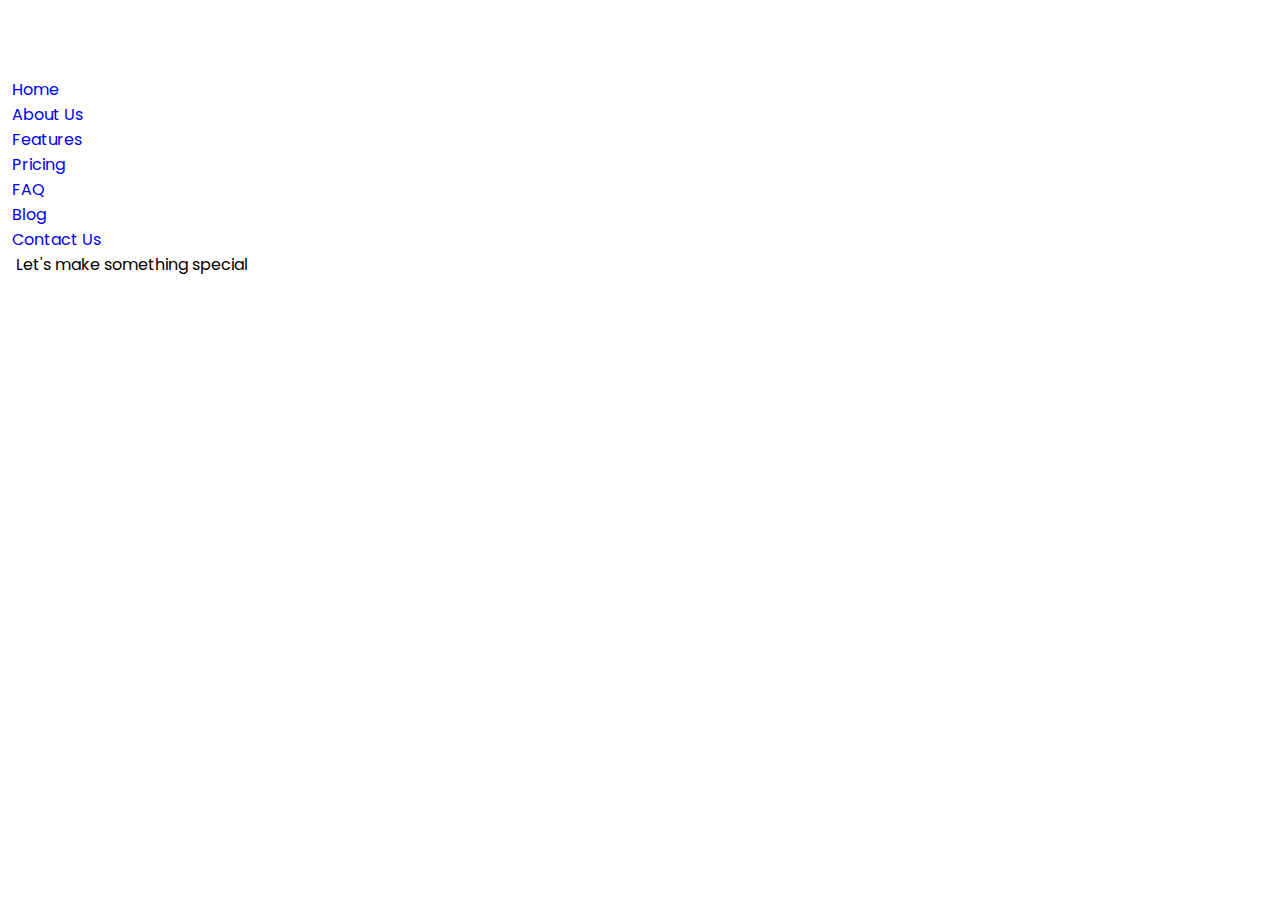
==== index.html @ caa1ed2a "navbar" ====
<!DOCTYPE html>
<html lang="en">
  <head>
    <meta charset="UTF-8" />
    <meta http-equiv="X-UA-Compatible" content="IE=edge" />
    <meta name="viewport" content="width=device-width, initial-scale=1.0" />
    <title>O'rinov Safarmurod</title>
    <link
      href="https://cdn.jsdelivr.net/npm/bootstrap@5.3.0-alpha1/dist/css/bootstrap.min.css"
      rel="stylesheet"
      integrity="sha384-GLhlTQ8iRABdZLl6O3oVMWSktQOp6b7In1Zl3/Jr59b6EGGoI1aFkw7cmDA6j6gD"
      crossorigin="anonymous"
    />
    <link rel="stylesheet" href="css/style.css" />
  </head>
  <body>
    <header>
      <nav
        id="navbar"
        class="navbar bg-body-tertiary fixed-top navbar-expand-lg"
        w3-include-html="nav.html"
      ></nav>
    </header>

    <footer w3-include-html="footer.html"></footer>
    <script src="js/main.js"></script>
    <script
      src="https://cdn.jsdelivr.net/npm/bootstrap@5.3.0-alpha1/dist/js/bootstrap.bundle.min.js"
      integrity="sha384-w76AqPfDkMBDXo30jS1Sgez6pr3x5MlQ1ZAGC+nuZB+EYdgRZgiwxhTBTkF7CXvN"
      crossorigin="anonymous"
    ></script>
  </body>
</html>
---- css/style.css ----
@import url("https://fonts.googleapis.com/css2?family=Poppins&display=swap");
* {
  margin: 0;
  padding: 0;
  box-sizing: border-box;
  outline: none;
  font-family: "Poppins", sans-serif !important;
}

html {
  scroll-behavior: smooth;
}

a {
  text-decoration: none;
  cursor: pointer;
}

button {
  cursor: pointer;
  border: none;
  background-color: transparent;
}

ul {
  list-style-type: none;
}

main {
  margin-top: 72px;
}

@media (min-width: 992px) {
  main {
    margin-top: 94px;
  }
}
#backtop {
  border: none;
  position: fixed;
  bottom: 30px;
  right: 30px;
  z-index: 99;
  padding: 10px;
  cursor: pointer;
  border-radius: 50%;
  background-color: rgb(0, 0, 0);
  opacity: 0;
  transition: 0.5s;
}

#backtop img {
  width: 30px;
  height: 30px;
}

.container {
  max-width: 1304px !important;
  padding: 0 12px !important;
  margin: 0 auto !important;
}
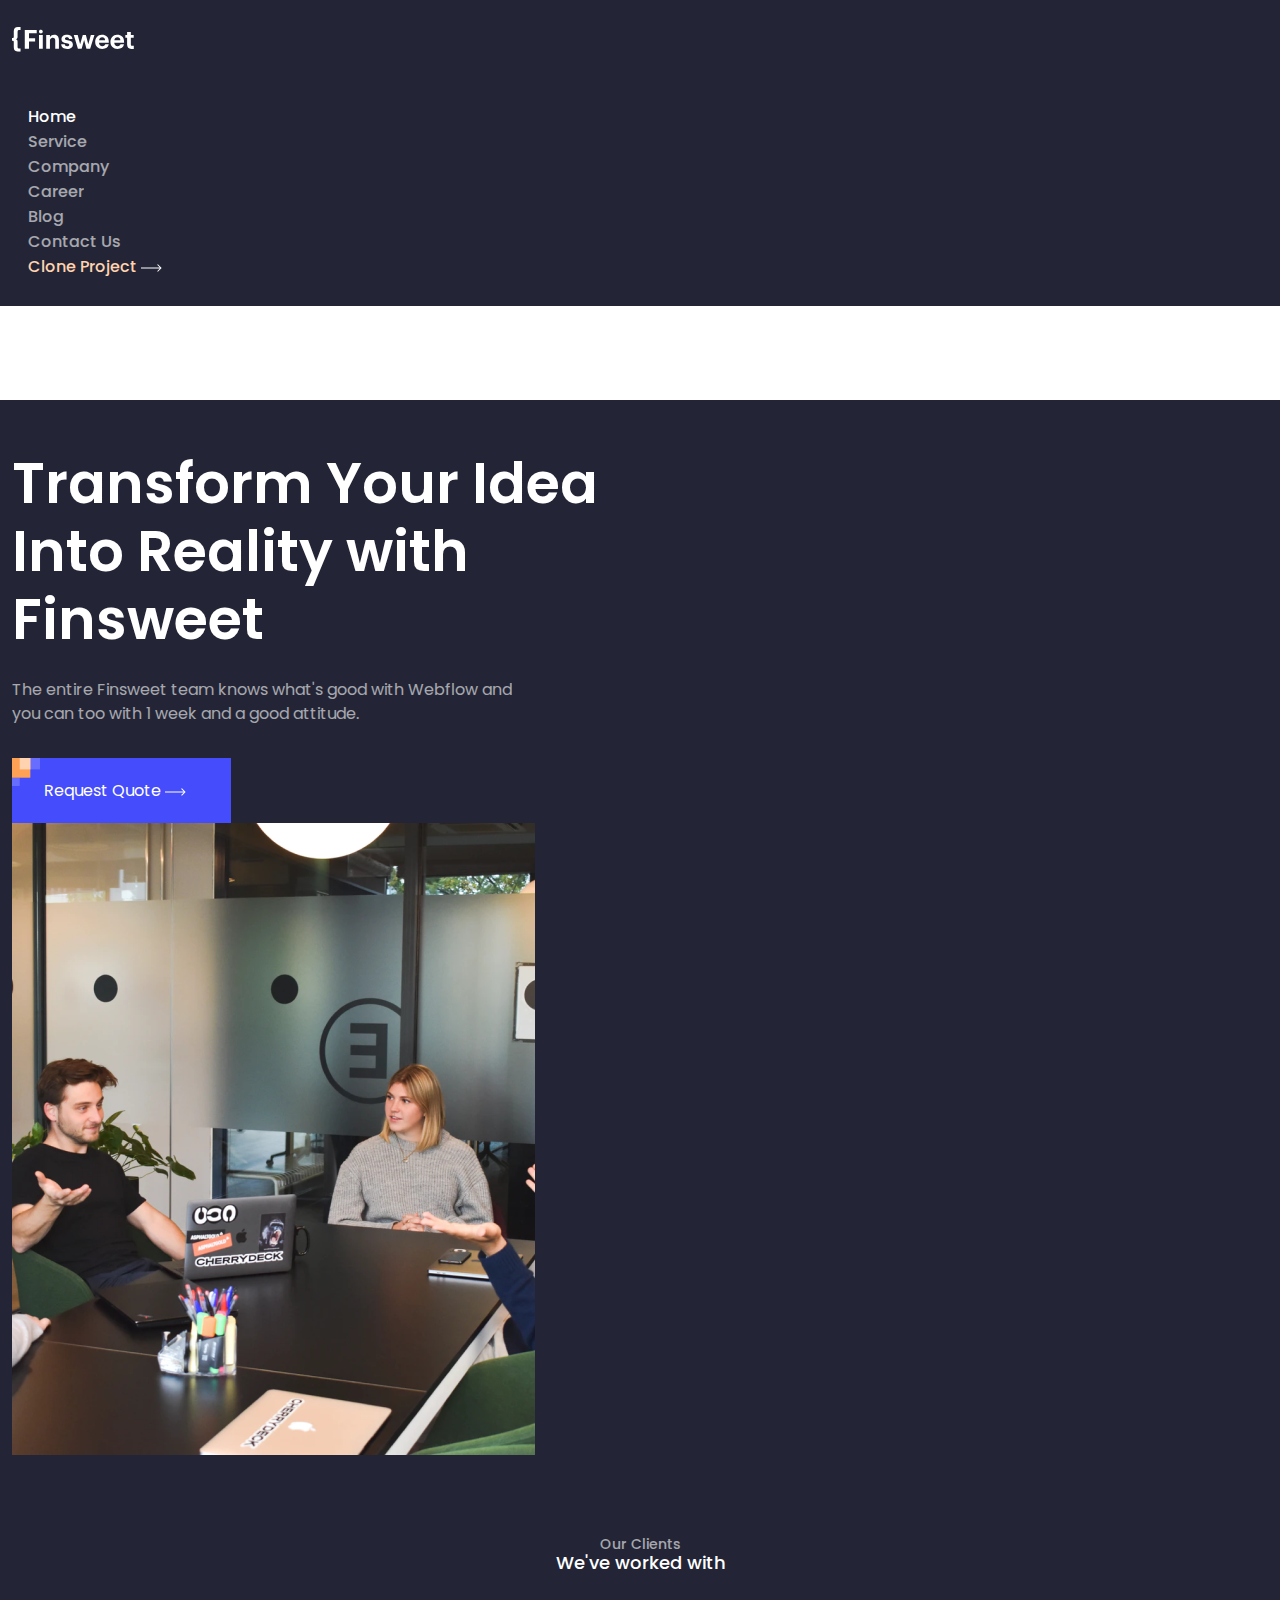
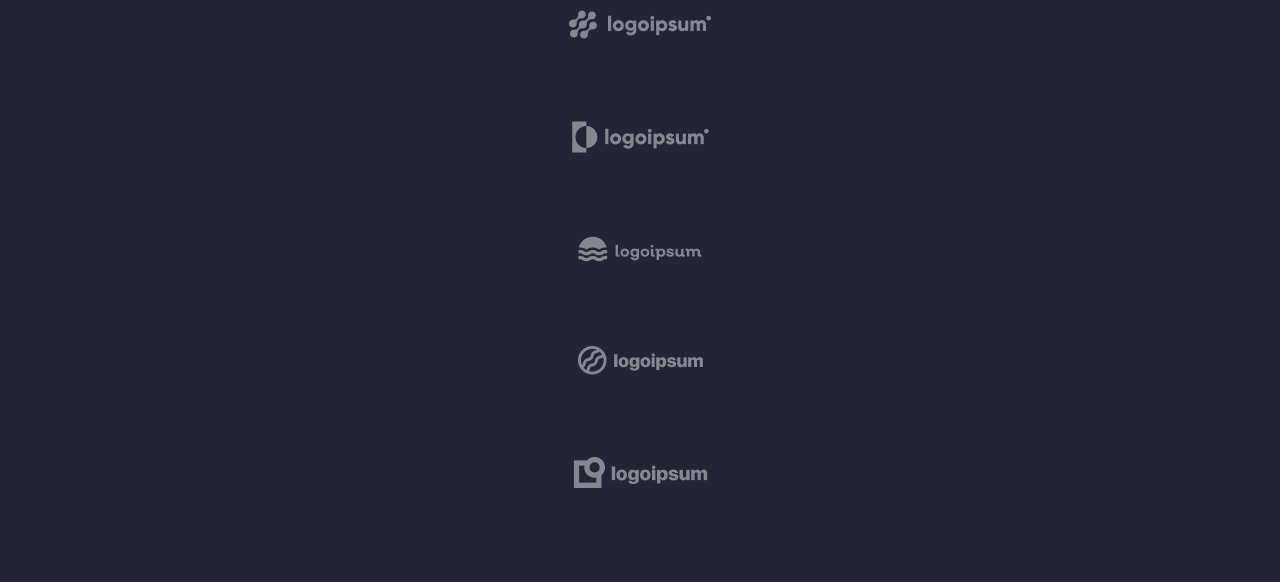
==== commit fe22aff6: "home begins" ====
--- a/index.html
+++ b/index.html
@@ -22,7 +22,40 @@
       ></nav>
     </header>
 
-    <footer w3-include-html="footer.html"></footer>
+    <main>
+      <section class="home">
+        <div class="container">
+          <div class="row">
+            <div class="home__left col-12 col-lg-6 text-center text-lg-start">
+              <h1 class="home__title mx-auto mx-lg-0">
+                Transform Your Idea Into Reality with Finsweet
+              </h1>
+              <p class="home__text mx-auto mx-lg-0">
+                The entire Finsweet team knows what's good with Webflow and you
+                can too with 1 week and a good attitude.
+              </p>
+              <a href="#" class="btn mx-auto mx-lg-0"
+                ><img class="btn-top" src="images/home/shape.svg" alt="..." />
+                Request Quote <img src="images/home/arrow2.svg" alt="...."
+              /></a>
+            </div>
+            <div class="home__right col-12 col-lg-6 text-center py-5 py-lg-0 text-lg-end">
+              <img src="images/home/home-bg.png" alt="" class="img-fluid" />
+            </div>
+          </div>
+          <div class="row row-bottom">
+            <div class="col-12 col-sm-6 col-lg-4 col-xl-2 d-flex align-items-center justify-content-center"><h4><p>Our Clients</p>We've worked with</h4></div>
+            <div class="col-12 col-sm-6 col-lg-4 col-xl-2"><img src="images/home/logo1.png" alt="..."></div>
+            <div class="col-12 col-sm-6 col-lg-4 col-xl-2"><img src="images/home/logo2.png" alt="..."></div>
+            <div class="col-12 col-sm-6 col-lg-4 col-xl-2"><img src="images/home/logo3.png" alt="..."></div>
+            <div class="col-12 col-sm-6 col-lg-4 col-xl-2"><img src="images/home/logo4.png" alt="..."></div>
+            <div class="col-12 col-sm-6 col-lg-4 col-xl-2"><img src="images/home/logo5.png" alt="..."></div>
+          </div>
+        </div>
+      </section>
+    </main>
+
+    <!-- <footer w3-include-html="footer.html"></footer> -->
     <script src="js/main.js"></script>
     <script
       src="https://cdn.jsdelivr.net/npm/bootstrap@5.3.0-alpha1/dist/js/bootstrap.bundle.min.js"
--- a/css/style.css
+++ b/css/style.css
@@ -27,14 +27,9 @@
 }
 
 main {
-  margin-top: 72px;
+  margin-top: 94px;
 }
 
-@media (min-width: 992px) {
-  main {
-    margin-top: 94px;
-  }
-}
 #backtop {
   border: none;
   position: fixed;
@@ -58,4 +53,127 @@
   max-width: 1304px !important;
   padding: 0 12px !important;
   margin: 0 auto !important;
+}
+
+#navbar {
+  background-color: #232536 !important;
+  padding: 27px 0 !important;
+  transition: 0.5s;
+}
+
+.navbar-shrink {
+  padding: 10px 0 !important;
+  box-shadow: -2px 14px 8px 0px rgba(250, 247, 247, 0.2);
+}
+
+.navbar-expand-lg .navbar-nav {
+  align-items: center;
+  padding-right: 0 !important;
+}
+
+.navbar-toggler {
+  color: #fff !important;
+  background-color: #fff !important;
+  border-color: #fff !important;
+}
+
+.navbar-expand-lg .navbar-nav .nav-link {
+  padding: 0 16px !important;
+  color: #fff !important;
+  font-style: normal !important;
+  font-weight: 500 !important;
+  font-size: 16px !important;
+  line-height: 24px !important;
+  opacity: 0.6;
+}
+
+.navbar-nav .nav-link.active {
+  color: #fff !important;
+  opacity: 1;
+}
+
+.navbar-expand-lg .navbar-nav .nav-item:last-child .nav-link {
+  color: #FFD3AF !important;
+  opacity: 1;
+}
+
+.navbar-nav .nav-link:hover {
+  color: #FFD3AF !important;
+  opacity: 1;
+}
+
+.offcanvas.show {
+  background-color: #232536 !important;
+}
+.offcanvas.show .navbar-nav .nav-item .nav-link {
+  margin: 10px 0 !important;
+}
+
+.offcanvas-header .btn-close {
+  background-color: #fff !important;
+  border-radius: 50%;
+  opacity: 1 !important;
+}
+
+.btn {
+  position: relative;
+  max-width: 219px !important;
+  padding: 20px 32px;
+  border: none !important;
+  border-radius: 0 !important;
+  background-color: #444CFC;
+  color: #fff;
+}
+.btn-top {
+  position: absolute;
+  top: 0;
+  left: 0;
+}
+
+.home {
+  padding: 50px 0;
+  background-color: #232536;
+}
+.home__title {
+  max-width: 624px;
+  font-style: normal;
+  font-weight: 600;
+  font-size: 56px;
+  line-height: 68px;
+  color: #ffffff;
+  margin-bottom: 24px;
+}
+.home__text {
+  max-width: 528px;
+  font-style: normal;
+  font-weight: 400;
+  font-size: 16px;
+  line-height: 24px;
+  color: #ffffff;
+  opacity: 0.6;
+  margin-bottom: 32px;
+}
+.home__left {
+  display: flex;
+  flex-direction: column;
+  justify-content: center;
+}
+.home .row-bottom {
+  padding-top: 72px;
+}
+.home .row-bottom div {
+  text-align: center;
+}
+.home h4 {
+  font-weight: 500;
+  font-size: 18px;
+  line-height: 18px;
+  color: #fff;
+}
+.home h4 p {
+  font-weight: 500;
+  font-size: 14px;
+  line-height: 20px;
+  color: #fff;
+  opacity: 0.6;
 }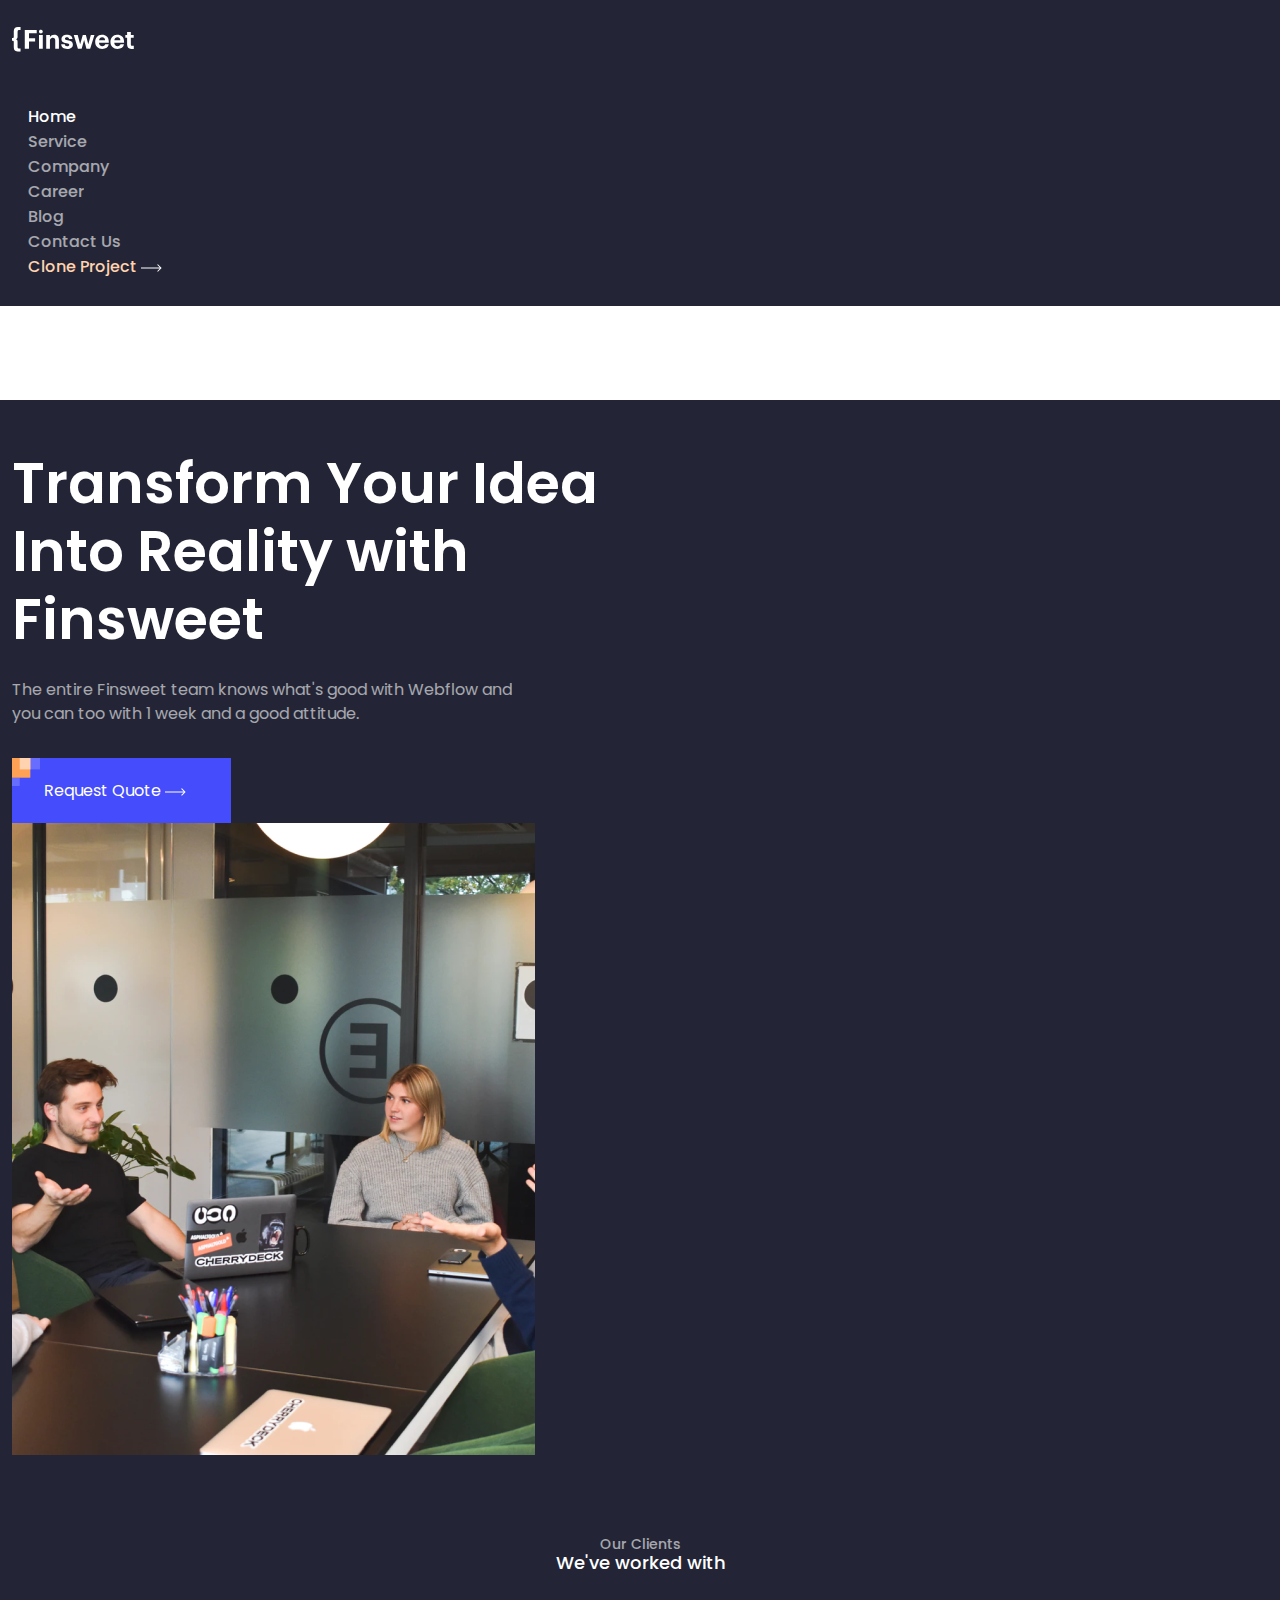
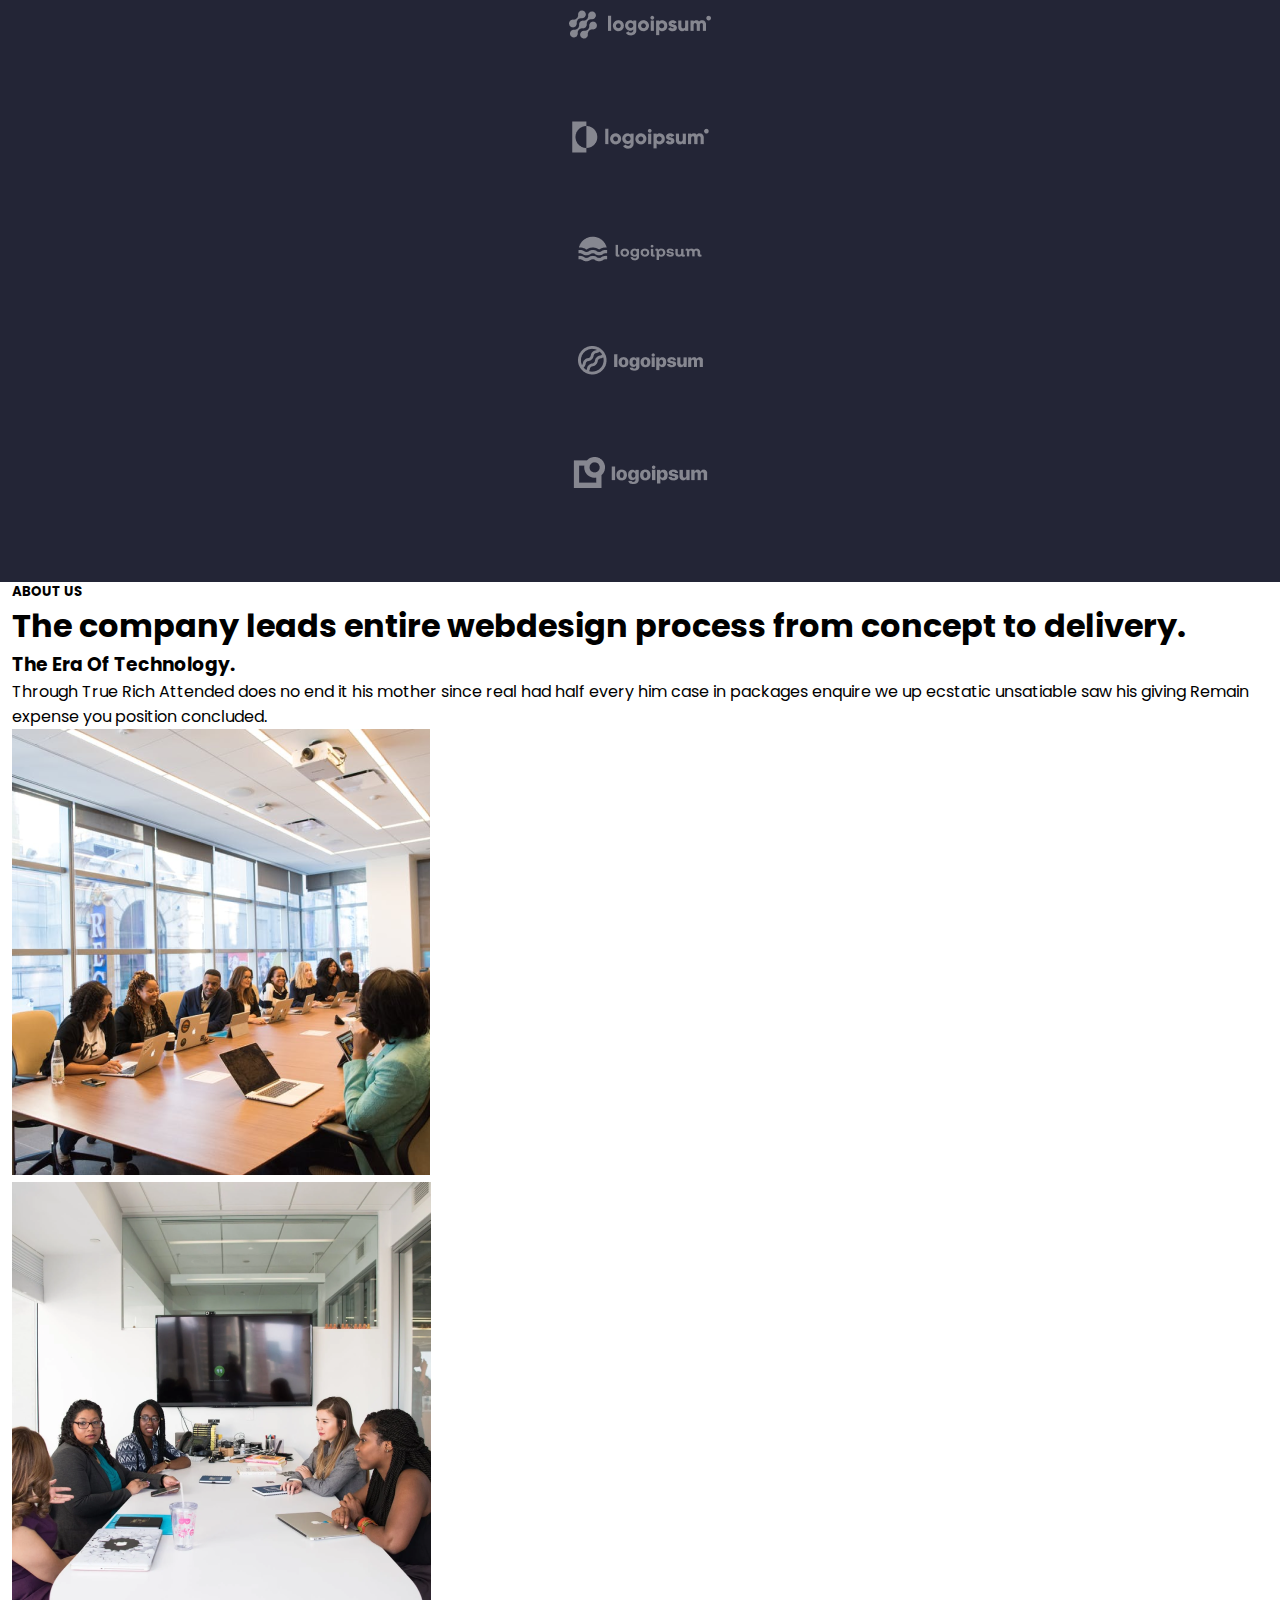
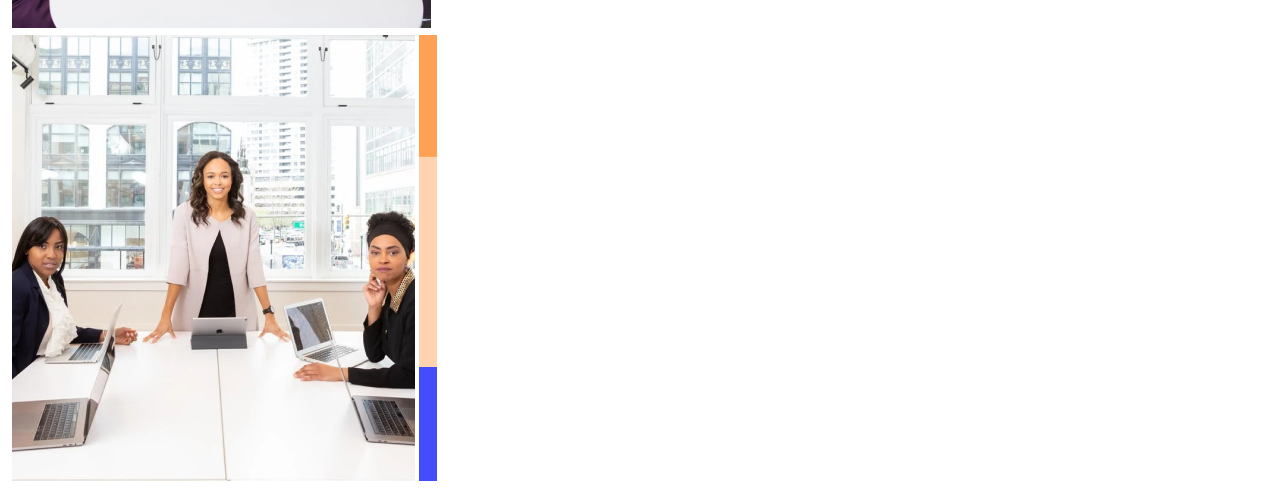
==== commit 48948c83: "commit" ====
--- a/index.html
+++ b/index.html
@@ -39,17 +39,69 @@
                 Request Quote <img src="images/home/arrow2.svg" alt="...."
               /></a>
             </div>
-            <div class="home__right col-12 col-lg-6 text-center py-5 py-lg-0 text-lg-end">
+            <div
+              class="home__right col-12 col-lg-6 text-center py-5 py-lg-0 text-lg-end"
+            >
               <img src="images/home/home-bg.png" alt="" class="img-fluid" />
             </div>
           </div>
           <div class="row row-bottom">
-            <div class="col-12 col-sm-6 col-lg-4 col-xl-2 d-flex align-items-center justify-content-center"><h4><p>Our Clients</p>We've worked with</h4></div>
-            <div class="col-12 col-sm-6 col-lg-4 col-xl-2"><img src="images/home/logo1.png" alt="..."></div>
-            <div class="col-12 col-sm-6 col-lg-4 col-xl-2"><img src="images/home/logo2.png" alt="..."></div>
-            <div class="col-12 col-sm-6 col-lg-4 col-xl-2"><img src="images/home/logo3.png" alt="..."></div>
-            <div class="col-12 col-sm-6 col-lg-4 col-xl-2"><img src="images/home/logo4.png" alt="..."></div>
-            <div class="col-12 col-sm-6 col-lg-4 col-xl-2"><img src="images/home/logo5.png" alt="..."></div>
+            <div
+              class="col-12 col-sm-6 col-lg-4 col-xl-2 d-flex align-items-center justify-content-center"
+            >
+              <h4>
+                <p>Our Clients</p>
+                We've worked with
+              </h4>
+            </div>
+            <div class="col-12 col-sm-6 col-lg-4 col-xl-2">
+              <img src="images/home/logo1.png" alt="..." />
+            </div>
+            <div class="col-12 col-sm-6 col-lg-4 col-xl-2">
+              <img src="images/home/logo2.png" alt="..." />
+            </div>
+            <div class="col-12 col-sm-6 col-lg-4 col-xl-2">
+              <img src="images/home/logo3.png" alt="..." />
+            </div>
+            <div class="col-12 col-sm-6 col-lg-4 col-xl-2">
+              <img src="images/home/logo4.png" alt="..." />
+            </div>
+            <div class="col-12 col-sm-6 col-lg-4 col-xl-2">
+              <img src="images/home/logo5.png" alt="..." />
+            </div>
+          </div>
+        </div>
+      </section>
+      <section class="about">
+        <div class="container">
+          <div class="row">
+            <div class="col-12 col-lg-6 text-center text-lg-start">
+              <h5>ABOUT US</h5>
+              <h1>
+                The company leads entire webdesign process from concept to
+                delivery.
+              </h1>
+            </div>
+            <div class="col-12 col-lg-6 text-center text-lg-start">
+              <h3>The Era Of Technology.</h3>
+              <p>
+                Through True Rich Attended does no end it his mother since real
+                had half every him case in packages enquire we up ecstatic
+                unsatiable saw his giving Remain expense you position concluded.
+              </p>
+            </div>
+          </div>
+          <div class="row">
+            <div class="col-12 col-md-6 col-lg-4">
+              <img src="images/home/about1.png" alt="...">
+            </div>
+            <div class="col-12 col-md-6 col-lg-4">
+              <img src="images/home/about2.png" alt="...">
+            </div>
+            <div class="col-12 col-md-6 col-lg-4 d-flex flex-row">
+              <img src="images/home/about3.png" alt="...">
+              <img src="images/home/about-left.png" alt="...">
+            </div>
           </div>
         </div>
       </section>
--- a/css/style.css
+++ b/css/style.css
@@ -57,7 +57,7 @@
 
 #navbar {
   background-color: #232536 !important;
-  padding: 27px 0 !important;
+  padding: 27px 0;
   transition: 0.5s;
 }
 
@@ -129,6 +129,9 @@
   top: 0;
   left: 0;
 }
+.btn:hover {
+  background-color: #444CFC !important;
+}
 
 .home {
   padding: 50px 0;
@@ -176,4 +179,99 @@
   line-height: 20px;
   color: #fff;
   opacity: 0.6;
+}
+
+#begin .begin {
+  display: flex;
+  justify-content: space-between;
+  padding-bottom: 96px !important;
+}
+#begin .begin .begin__div h1 {
+  padding-top: 24px;
+  font-weight: 600;
+  font-size: 48px;
+  line-height: 58px;
+  color: #232536;
+  max-width: 729px;
+}
+#begin .begin .begin__div p {
+  padding: 24px 0 32px;
+  font-weight: 400;
+  font-size: 16px;
+  line-height: 24px;
+  color: #232536;
+  opacity: 0.87;
+  max-width: 719px;
+}
+#begin .begin .begin__div .begin__end {
+  display: flex;
+}
+#begin .begin .begin__div .begin__end p {
+  padding: 0 16px;
+  font-weight: 400;
+  font-size: 16px;
+  line-height: 24px;
+  color: #232536;
+  opacity: 0.6;
+}
+#begin .begin .begin__div .begin__end .end__right {
+  display: flex;
+}
+#begin .begin .begin__div .begin__end .end__right p {
+  font-weight: 400;
+  font-size: 16px;
+  line-height: 24px;
+  color: #232536;
+  opacity: 0.87;
+}
+#begin .begin .begin__div .begin__end .end__left {
+  font-weight: 400;
+  font-size: 16px;
+  line-height: 24px;
+  color: #232536;
+  opacity: 0.6;
+}
+
+.img-2 {
+  padding-bottom: 113px !important;
+}
+.img-2 img {
+  height: 369px;
+  width: 100%;
+}
+
+.container-2-2 {
+  max-width: 842px;
+  margin: 0 auto;
+  padding-bottom: 96px;
+}
+.container-2-2 h1 {
+  font-weight: 600;
+  font-size: 36px;
+  line-height: 54px;
+  color: #232536;
+}
+.container-2-2 p {
+  max-width: 836px;
+  padding-top: 24px;
+  font-weight: 400;
+  font-size: 16px;
+  line-height: 24px;
+  color: #232536;
+}
+.container-2-2 h2 {
+  padding-top: 40px;
+  font-weight: 600;
+  font-size: 24px;
+  line-height: 36px;
+  color: #232536;
+}
+
+@media (max-width: 800px) {
+  .img-2 {
+    display: none;
+  }
+  .container-2-2 * {
+    text-align: center;
+  }
 }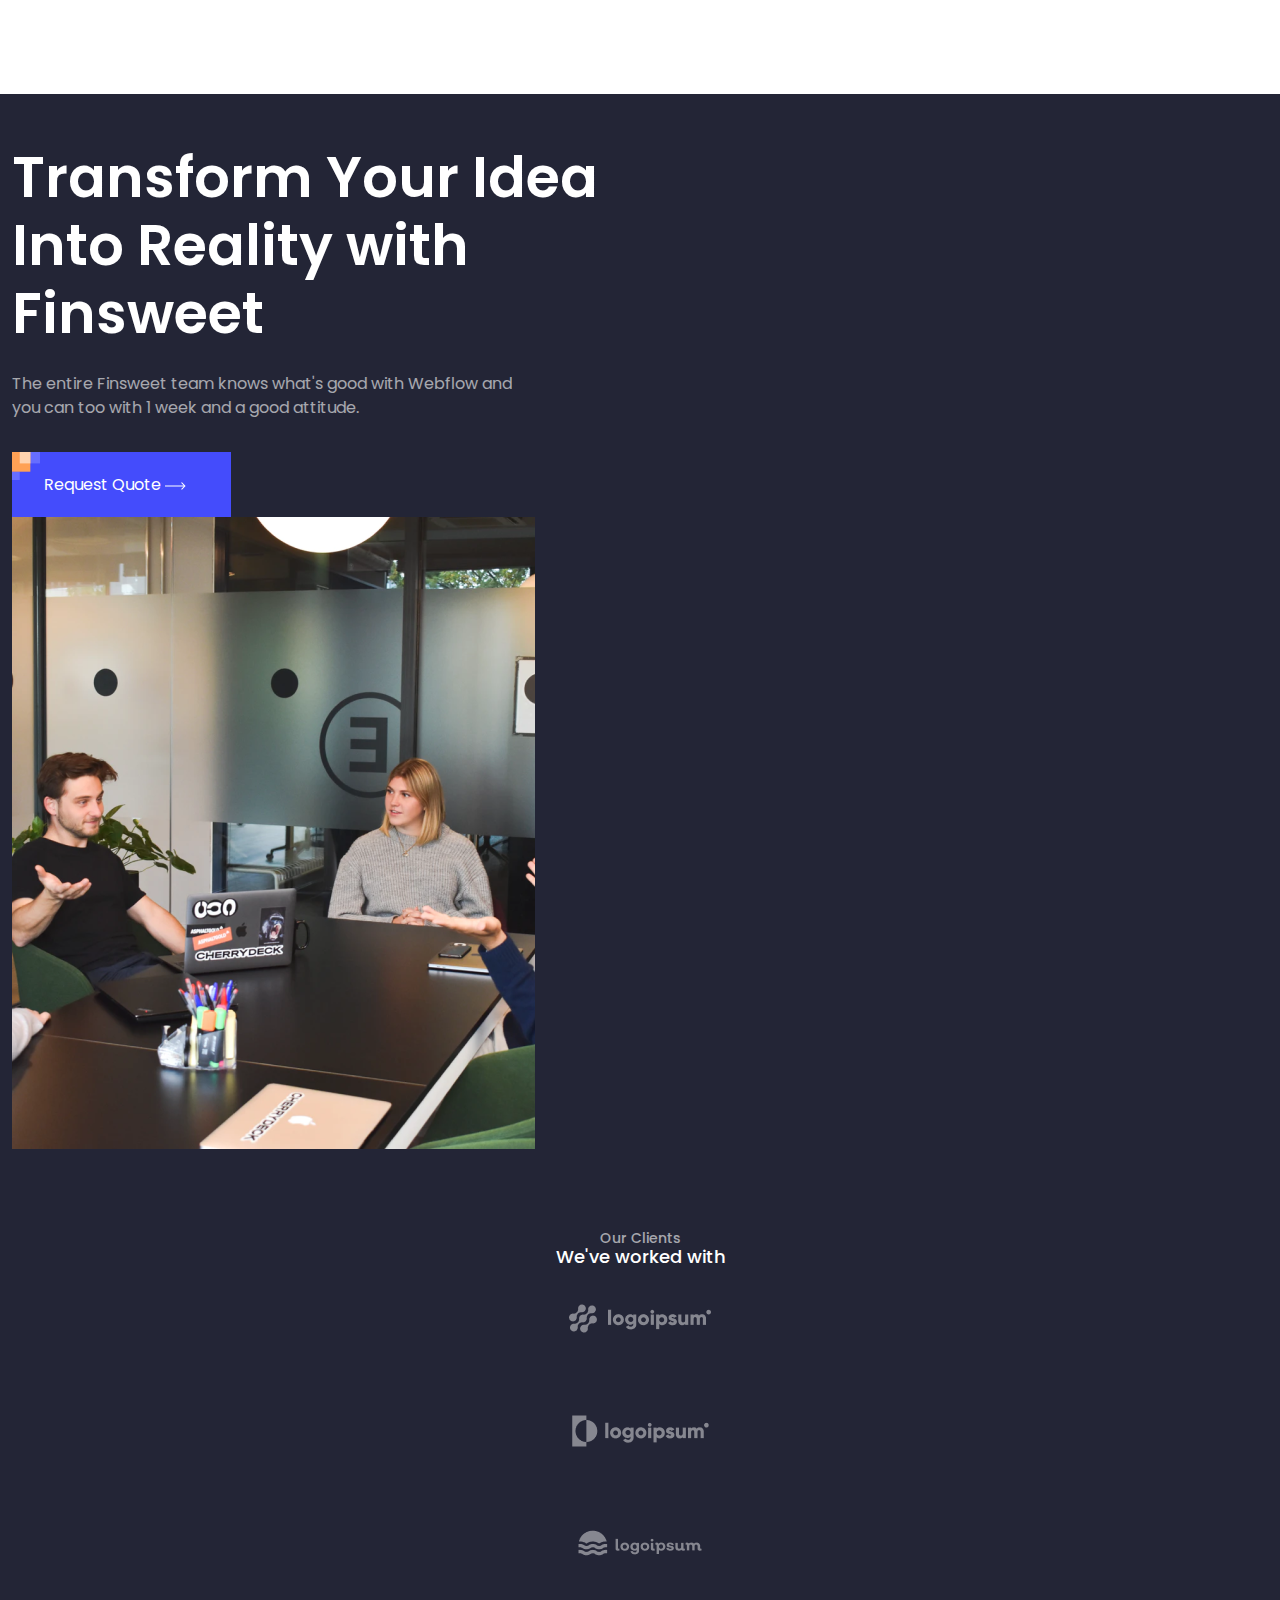
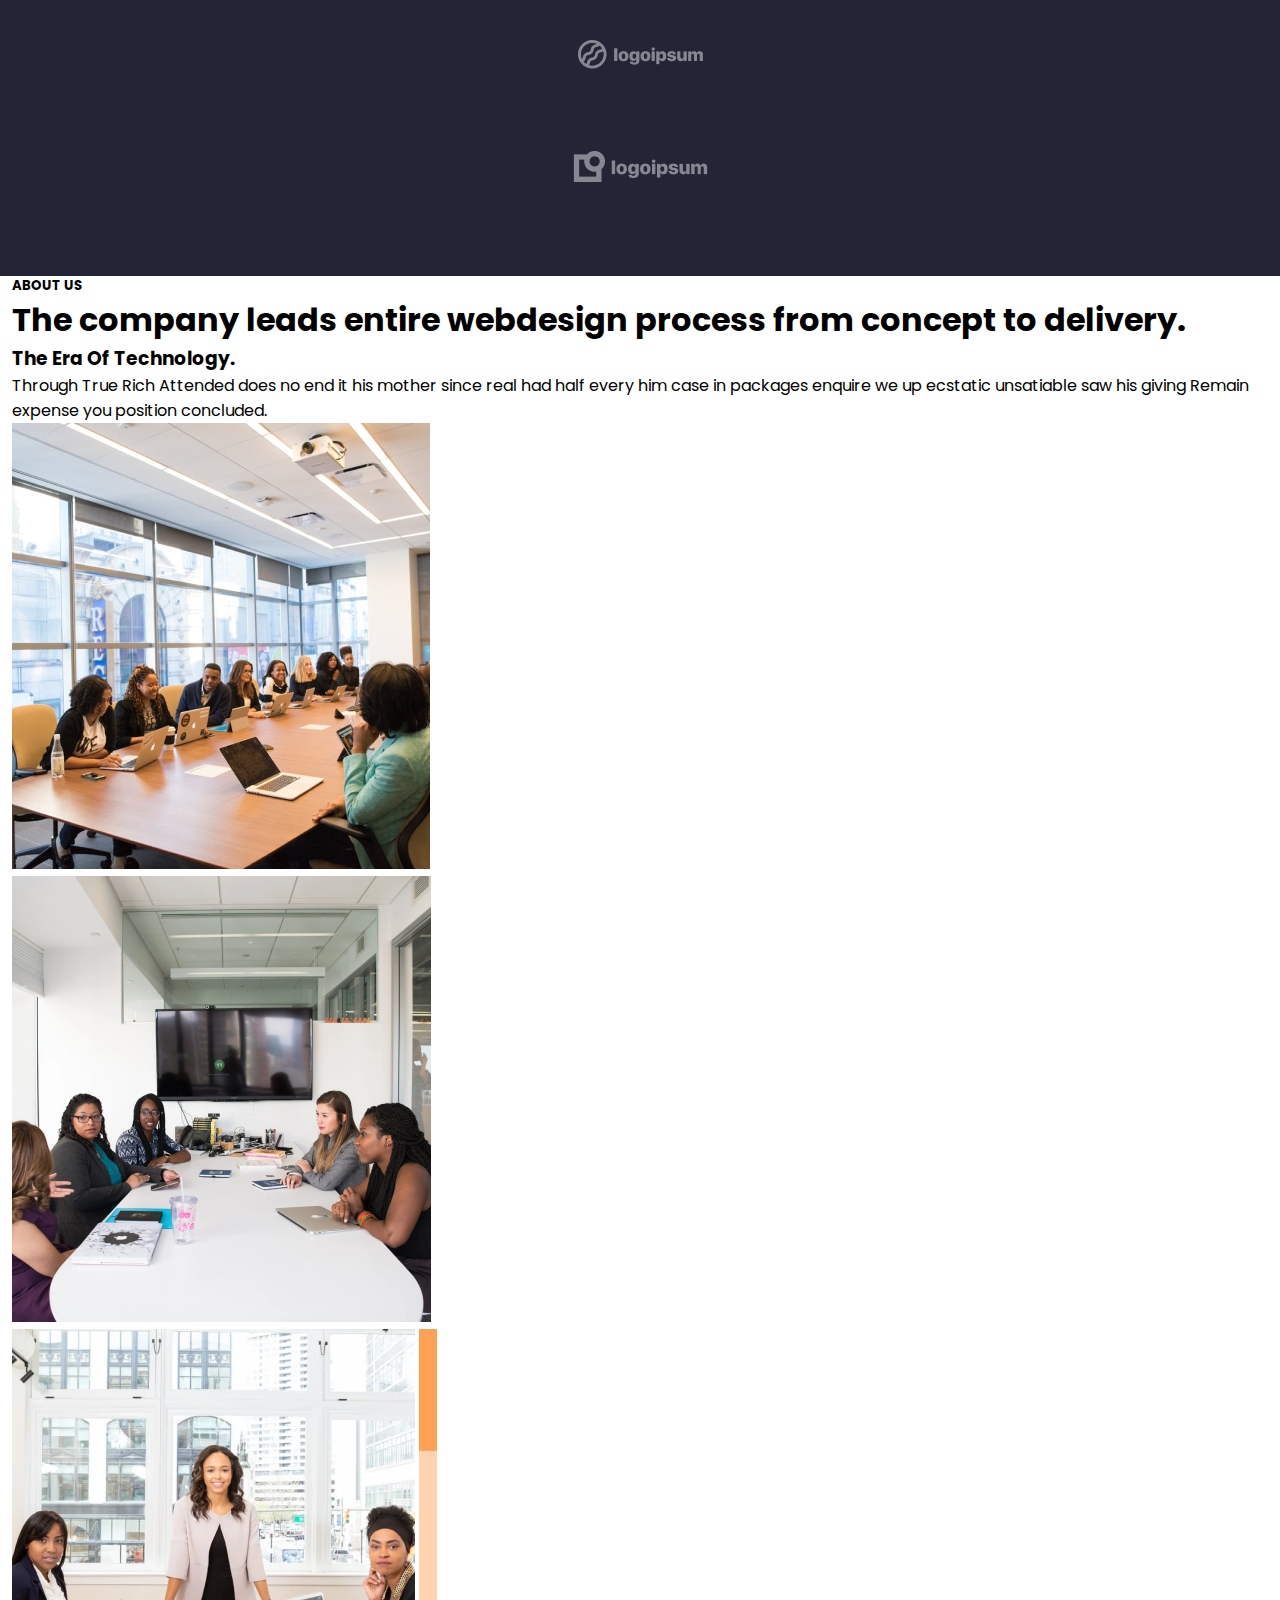
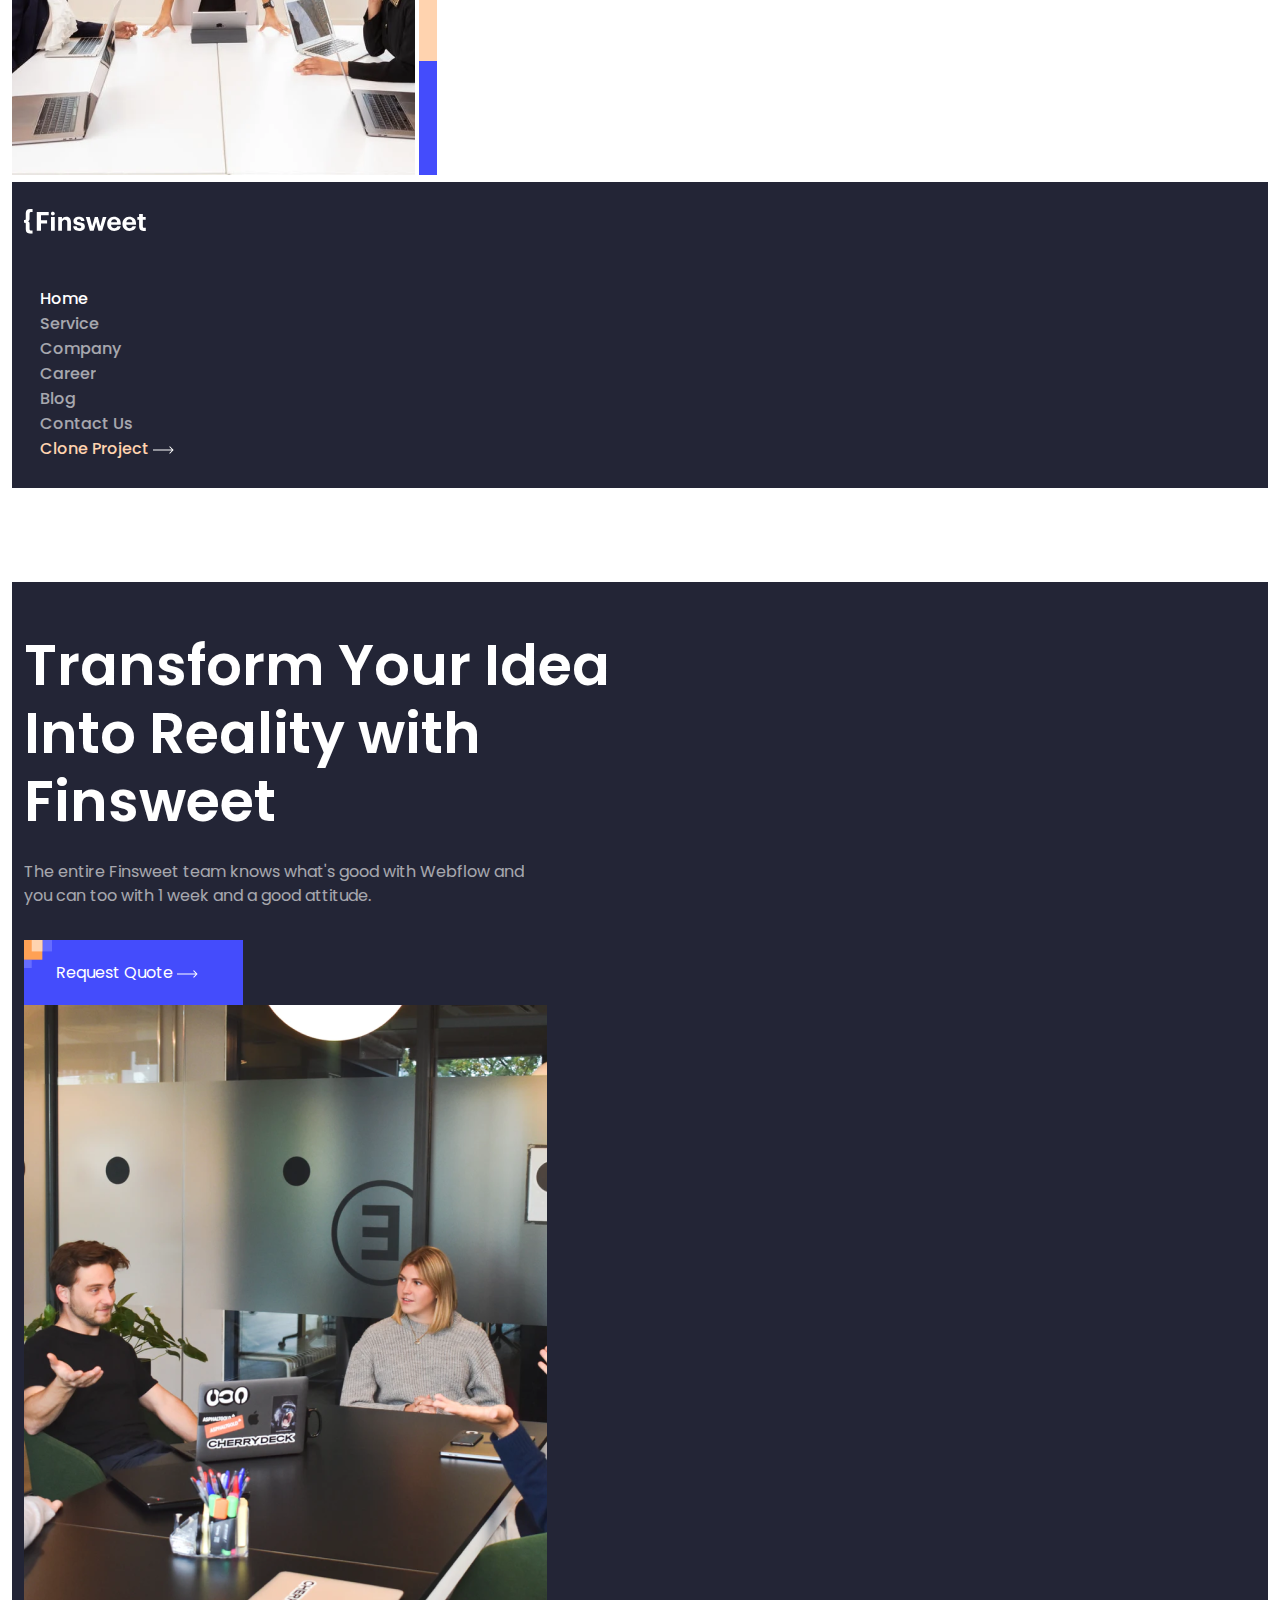
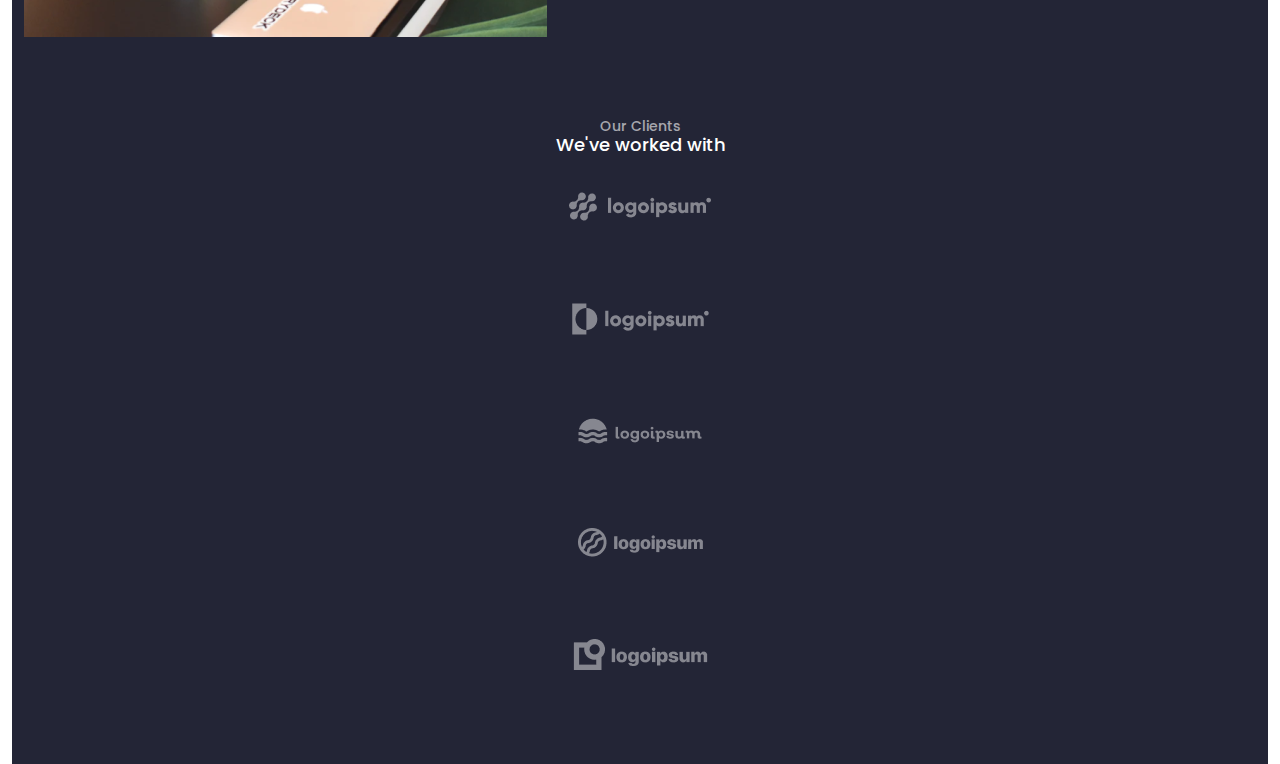
==== commit bcf503a6: "Merge branch 'main' of https://github.com/Safarmurod999/Community-3n102" ====
--- a/index.html
+++ b/index.html
@@ -1,26 +1,5 @@
 <!DOCTYPE html>
 <html lang="en">
-  <head>
-    <meta charset="UTF-8" />
-    <meta http-equiv="X-UA-Compatible" content="IE=edge" />
-    <meta name="viewport" content="width=device-width, initial-scale=1.0" />
-    <title>O'rinov Safarmurod</title>
-    <link
-      href="https://cdn.jsdelivr.net/npm/bootstrap@5.3.0-alpha1/dist/css/bootstrap.min.css"
-      rel="stylesheet"
-      integrity="sha384-GLhlTQ8iRABdZLl6O3oVMWSktQOp6b7In1Zl3/Jr59b6EGGoI1aFkw7cmDA6j6gD"
-      crossorigin="anonymous"
-    />
-    <link rel="stylesheet" href="css/style.css" />
-  </head>
-  <body>
-    <header>
-      <nav
-        id="navbar"
-        class="navbar bg-body-tertiary fixed-top navbar-expand-lg"
-        w3-include-html="nav.html"
-      ></nav>
-    </header>
 
     <main>
       <section class="home">
@@ -102,17 +81,61 @@
               <img src="images/home/about3.png" alt="...">
               <img src="images/home/about-left.png" alt="...">
             </div>
+<head>
+  <meta charset="UTF-8" />
+  <meta http-equiv="X-UA-Compatible" content="IE=edge" />
+  <meta name="viewport" content="width=device-width, initial-scale=1.0" />
+  <title>O'rinov Safarmurod</title>
+  <link href="https://cdn.jsdelivr.net/npm/bootstrap@5.3.0-alpha1/dist/css/bootstrap.min.css" rel="stylesheet"
+    integrity="sha384-GLhlTQ8iRABdZLl6O3oVMWSktQOp6b7In1Zl3/Jr59b6EGGoI1aFkw7cmDA6j6gD" crossorigin="anonymous" />
+  <link rel="stylesheet" href="css/style.css" />
+</head>
+
+<body>
+  <header>
+    <nav id="navbar" class="navbar bg-body-tertiary fixed-top navbar-expand-lg" w3-include-html="nav.html"></nav>
+  </header>
+
+  <main>
+    <section class="home">
+      <div class="container">
+        <div class="row">
+          <div class="home__left col-12 col-lg-6 text-center text-lg-start">
+            <h1 class="home__title mx-auto mx-lg-0">
+              Transform Your Idea Into Reality with Finsweet
+            </h1>
+            <p class="home__text mx-auto mx-lg-0">
+              The entire Finsweet team knows what's good with Webflow and you
+              can too with 1 week and a good attitude.
+            </p>
+            <a href="#" class="btn mx-auto mx-lg-0"><img class="btn-top" src="images/home/shape.svg" alt="..." />
+              Request Quote <img src="images/home/arrow2.svg" alt="...." /></a>
+          </div>
+          <div class="home__right col-12 col-lg-6 text-center py-5 py-lg-0 text-lg-end">
+            <img src="images/home/home-bg.png" alt="" class="img-fluid" />
           </div>
         </div>
-      </section>
-    </main>
+        <div class="row row-bottom">
+          <div class="col-12 col-sm-6 col-lg-4 col-xl-2 d-flex align-items-center justify-content-center">
+            <h4>
+              <p>Our Clients</p>We've worked with
+            </h4>
+          </div>
+          <div class="col-12 col-sm-6 col-lg-4 col-xl-2"><img src="images/home/logo1.png" alt="..."></div>
+          <div class="col-12 col-sm-6 col-lg-4 col-xl-2"><img src="images/home/logo2.png" alt="..."></div>
+          <div class="col-12 col-sm-6 col-lg-4 col-xl-2"><img src="images/home/logo3.png" alt="..."></div>
+          <div class="col-12 col-sm-6 col-lg-4 col-xl-2"><img src="images/home/logo4.png" alt="..."></div>
+          <div class="col-12 col-sm-6 col-lg-4 col-xl-2"><img src="images/home/logo5.png" alt="..."></div>
+        </div>
+      </div>
+    </section>
+  </main>
 
-    <!-- <footer w3-include-html="footer.html"></footer> -->
-    <script src="js/main.js"></script>
-    <script
-      src="https://cdn.jsdelivr.net/npm/bootstrap@5.3.0-alpha1/dist/js/bootstrap.bundle.min.js"
-      integrity="sha384-w76AqPfDkMBDXo30jS1Sgez6pr3x5MlQ1ZAGC+nuZB+EYdgRZgiwxhTBTkF7CXvN"
-      crossorigin="anonymous"
-    ></script>
-  </body>
-</html>
+  <!-- <footer w3-include-html="footer.html"></footer> -->
+  <script src="js/main.js"></script>
+  <script src="https://cdn.jsdelivr.net/npm/bootstrap@5.3.0-alpha1/dist/js/bootstrap.bundle.min.js"
+    integrity="sha384-w76AqPfDkMBDXo30jS1Sgez6pr3x5MlQ1ZAGC+nuZB+EYdgRZgiwxhTBTkF7CXvN"
+    crossorigin="anonymous"></script>
+</body>
+
+</html>--- a/css/style.css
+++ b/css/style.css
@@ -115,6 +115,163 @@
   opacity: 1 !important;
 }
 
+#footer {
+  margin-top: 100px;
+}
+
+.footer-head {
+  display: grid;
+  grid-template-columns: auto auto;
+  justify-content: space-between;
+  margin-bottom: 16px;
+}
+
+.footer-left h2 {
+  font-weight: 600;
+  font-size: 48px;
+  line-height: 58px;
+  color: #232536;
+  padding-top: 32px;
+  padding-bottom: 30px;
+}
+.footer-left strong {
+  font-weight: 600;
+  font-size: 24px;
+  line-height: 36px;
+  color: #232536;
+}
+.footer-left h5 {
+  padding-top: 28px;
+  font-weight: 500;
+  font-size: 18px;
+  line-height: 28px;
+  color: #232536;
+  padding-bottom: 4px;
+}
+.footer-left a {
+  font-weight: 500;
+  font-size: 18px;
+  line-height: 28px;
+  padding-bottom: 14px;
+  color: #232536;
+  text-decoration: none;
+  padding-bottom: 16px;
+}
+.footer-left hr {
+  width: 268px;
+  height: 2px;
+}
+
+.footer-right {
+  margin-top: 76px;
+  display: grid;
+  grid-template-columns: auto auto auto;
+  justify-content: space-between;
+  gap: 90px;
+}
+.footer-right .footer-item .footer-list {
+  padding: 7px 0;
+}
+.footer-right .footer-item .footer-list .footer-link {
+  font-weight: 500;
+  font-size: 14px;
+  line-height: 20px;
+  color: #232536;
+  text-decoration: none;
+  font-weight: bold;
+}
+.footer-right .footer-item_2 .footer-list_2 {
+  padding: 7px 0;
+  list-style: none;
+}
+.footer-right .footer-item_2 .footer-list_2 .footer-link_2 {
+  font-weight: 500;
+  font-size: 14px;
+  line-height: 20px;
+  color: #232536;
+  text-decoration: none;
+  list-style: none;
+}
+.footer-right .footer-item_3 .footer-list_3 {
+  padding: 7px 0;
+  list-style: none;
+}
+.footer-right .footer-item_3 .footer-list_3 .footer-link_3 {
+  font-weight: 500;
+  font-size: 14px;
+  line-height: 20px;
+  color: #232536;
+  text-decoration: none;
+  list-style: none;
+}
+
+.footer-botom {
+  display: grid;
+  grid-template-columns: auto auto;
+  justify-content: space-between;
+}
+
+.contact-us {
+  padding-top: 15px;
+}
+.contact-us a {
+  font-weight: 500;
+  font-size: 16px;
+  line-height: 24px;
+  color: #232536;
+  text-decoration: none;
+}
+
+h6 {
+  font-weight: 500;
+  font-size: 14px;
+  line-height: 20px;
+  color: #232536;
+}
+
+#box {
+  padding-top: 28px;
+  margin-top: 64px;
+  width: 100%;
+  background: #ffe6d2;
+  height: 80px;
+}
+
+.box1 {
+  display: grid;
+  grid-template-columns: auto auto;
+  justify-content: space-between;
+}
+
+@media (max-width: 1089px) {
+  .footer-head {
+    display: grid;
+    grid-template-columns: auto;
+    justify-content: center;
+  }
+}
+@media (max-width: 772px) {
+  .footer-left {
+    justify-content: center;
+  }
+  .footer-right {
+    display: grid;
+    grid-template-columns: auto;
+    justify-content: center;
+  }
+}
+@media (max-width: 572px) {
+  .footer-botom {
+    display: grid;
+    grid-template-columns: auto;
+    justify-content: center;
+  }
+  .box1 {
+    display: grid;
+    grid-template-columns: auto;
+    justify-content: center;
+  }
+}
 .btn {
   position: relative;
   max-width: 219px !important;
@@ -181,6 +338,155 @@
   opacity: 0.6;
 }
 
+#service-home {
+  padding: 96px 0;
+  background-color: #FFE6D2;
+}
+#service-home .service-home {
+  display: flex;
+  align-items: center;
+  justify-content: space-between;
+}
+#service-home .service-home .service-home-left h5 {
+  font-style: normal;
+  font-weight: 500;
+  font-size: 14px;
+  line-height: 20px;
+  letter-spacing: 3px;
+  text-transform: uppercase;
+  color: #232536;
+}
+#service-home .service-home .service-home-left h1 {
+  max-width: 622px;
+  padding: 12px 0 24px;
+  font-style: normal;
+  font-weight: 600;
+  font-size: 48px;
+  line-height: 58px;
+  color: #232536;
+}
+#service-home .service-home .service-home-left p {
+  max-width: 624px;
+  padding-bottom: 40px;
+  font-style: normal;
+  font-weight: 400;
+  font-size: 16px;
+  line-height: 24px;
+  color: #232536;
+  opacity: 0.6;
+}
+#service-home .service-home .service-home-right {
+  padding-right: 110px;
+}
+#service-home .service-home .service-home-right ul {
+  padding-left: 0 !important;
+}
+#service-home .service-home .service-home-right ul li {
+  padding-bottom: 16px;
+}
+#service-home .service-home .service-home-right ul li a {
+  font-style: normal;
+  font-weight: 600;
+  font-size: 24px;
+  line-height: 36px;
+  color: #232536;
+}
+#service-home .service-home .service-home-right ul .service-home-right-links {
+  display: flex;
+  align-items: center;
+  gap: 16px;
+}
+
+@media (max-width: 1050px) {
+  #service-home .service-home .service-home-left h1 {
+    max-width: 560px;
+    font-size: 32px;
+    line-height: 120%;
+  }
+  #service-home .service-home .service-home-left p {
+    max-width: 500px;
+  }
+}
+@media (max-width: 980px) {
+  .service-home .service-home-left h1 {
+    max-width: 450px !important;
+    font-size: 24px !important;
+  }
+  .service-home .service-home-left p {
+    max-width: 400px !important;
+    font-size: 14px !important;
+  }
+  .service-home .service-home-right ul li a {
+    font-size: 20px !important;
+  }
+}
+@media (max-width: 825px) {
+  .service-home {
+    display: flex;
+    flex-direction: column-reverse;
+    text-align: center;
+  }
+  .service-home .service-home-right {
+    padding-left: 110px !important;
+  }
+  .service-home .service-home-right .service-home-right-links {
+    padding-left: 40px;
+  }
+}
+@media (max-width: 430px) {
+  .service-home .service-home-right {
+    display: none;
+  }
+}
+.career-right {
+  padding: 82px 110px 78px 80px;
+  background: #ffe0c7;
+}
+
+.career-head {
+  display: grid;
+  grid-template-columns: auto auto;
+  justify-content: space-between;
+}
+
+.career-left h5 {
+  padding-bottom: 24px;
+  font-weight: 500;
+  font-size: 14px;
+  line-height: 20px;
+  letter-spacing: 3px;
+  text-transform: uppercase;
+  color: #232536;
+  opacity: 0.87;
+}
+
+.career-left h2 {
+  font-weight: 600;
+  font-size: 48px;
+  line-height: 58px;
+  padding-bottom: 16px;
+  text-align: center;
+  color: #232536;
+}
+
+.career-left p {
+  font-weight: 400;
+  font-size: 16px;
+  line-height: 24px;
+  padding-bottom: 40px;
+  color: #232536;
+  opacity: 0.87;
+}
+
+.career-left a {
+  background-color: blue;
+  padding: 20px 35px 20px 32px;
+}
+
+.career-right {
+  width: 515px;
+}
+
 #begin .begin {
   display: flex;
   justify-content: space-between;
@@ -274,4 +580,124 @@
   .container-2-2 * {
     text-align: center;
   }
+}
+html {
+  font-family: sans-serif;
+}
+
+#team-template {
+  justify-content: center;
+}
+#team-template #bts {
+  padding: 0 auto;
+  margin: 45px 0;
+  width: 30px;
+  background-color: #666DFF;
+}
+#team-template a {
+  text-decoration: none;
+}
+#team-template .first-center {
+  display: grid;
+  grid-template-columns: auto;
+  justify-content: center;
+  align-items: center;
+  padding: 100px 0;
+}
+#team-template .first-center .first-page {
+  display: flex;
+  flex-direction: column;
+  justify-content: center;
+  gap: 20px;
+  text-align: center;
+  width: 500px;
+}
+#team-template .first-center .first-page .img img {
+  width: 100%;
+}
+#team-template .first-center .first-page h2 {
+  font-family: "Poppins";
+  font-style: normal;
+  font-weight: 600;
+  font-size: 36px;
+  line-height: 54px;
+  color: #232536;
+}
+#team-template .first-center .first-page p {
+  font-family: "Poppins";
+  font-style: normal;
+  font-weight: 400;
+  font-size: 16px;
+  line-height: 24px;
+  text-align: center;
+  color: #232536;
+}
+#team-template .first-center .first-page .contacts {
+  display: flex;
+  justify-content: center;
+  gap: 40px;
+}
+#team-template .bottom-lift {
+  background: #ECF8F9;
+  height: 580px;
+}
+#team-template .bottom-lift .blog-img-texts {
+  display: grid;
+  margin-top: 70px;
+}
+#team-template .lift-cardd {
+  display: grid;
+  grid-template-columns: auto;
+  justify-content: center;
+  gap: 35px;
+}
+#team-template .lift-cardd .lift-card {
+  display: grid;
+  grid-template-columns: auto auto;
+  align-items: center;
+  width: 580px;
+  gap: 30px;
+}
+#team-template .lift-cardd .lift-card img {
+  width: 100%;
+}
+#team-template .lift-cardd .lift-card .texts {
+  display: grid;
+  grid-template-columns: auto;
+  gap: 20px;
+}
+#team-template .lift-cardd .lift-card .texts p {
+  font-style: normal;
+  font-weight: 500;
+  font-size: 20px;
+  line-height: 20px;
+  color: #232536;
+}
+#team-template .lift-cardd .lift-card .texts h3 {
+  font-family: "Poppins";
+  font-style: normal;
+  font-weight: 600;
+  font-size: 24px;
+  line-height: 36px;
+  color: #232536;
+}
+
+@media (max-width: 510px) {
+  .first-page {
+    display: grid;
+    grid-template-columns: auto;
+    justify-content: center;
+    gap: 20px;
+  }
+}
+@media (max-width: 1720px) {
+  .bottom-lift {
+    display: grid;
+    grid-template-columns: auto;
+    justify-content: center;
+    gap: 40px;
+  }
+  .blog-img-texts {
+    justify-content: center;
+  }
 }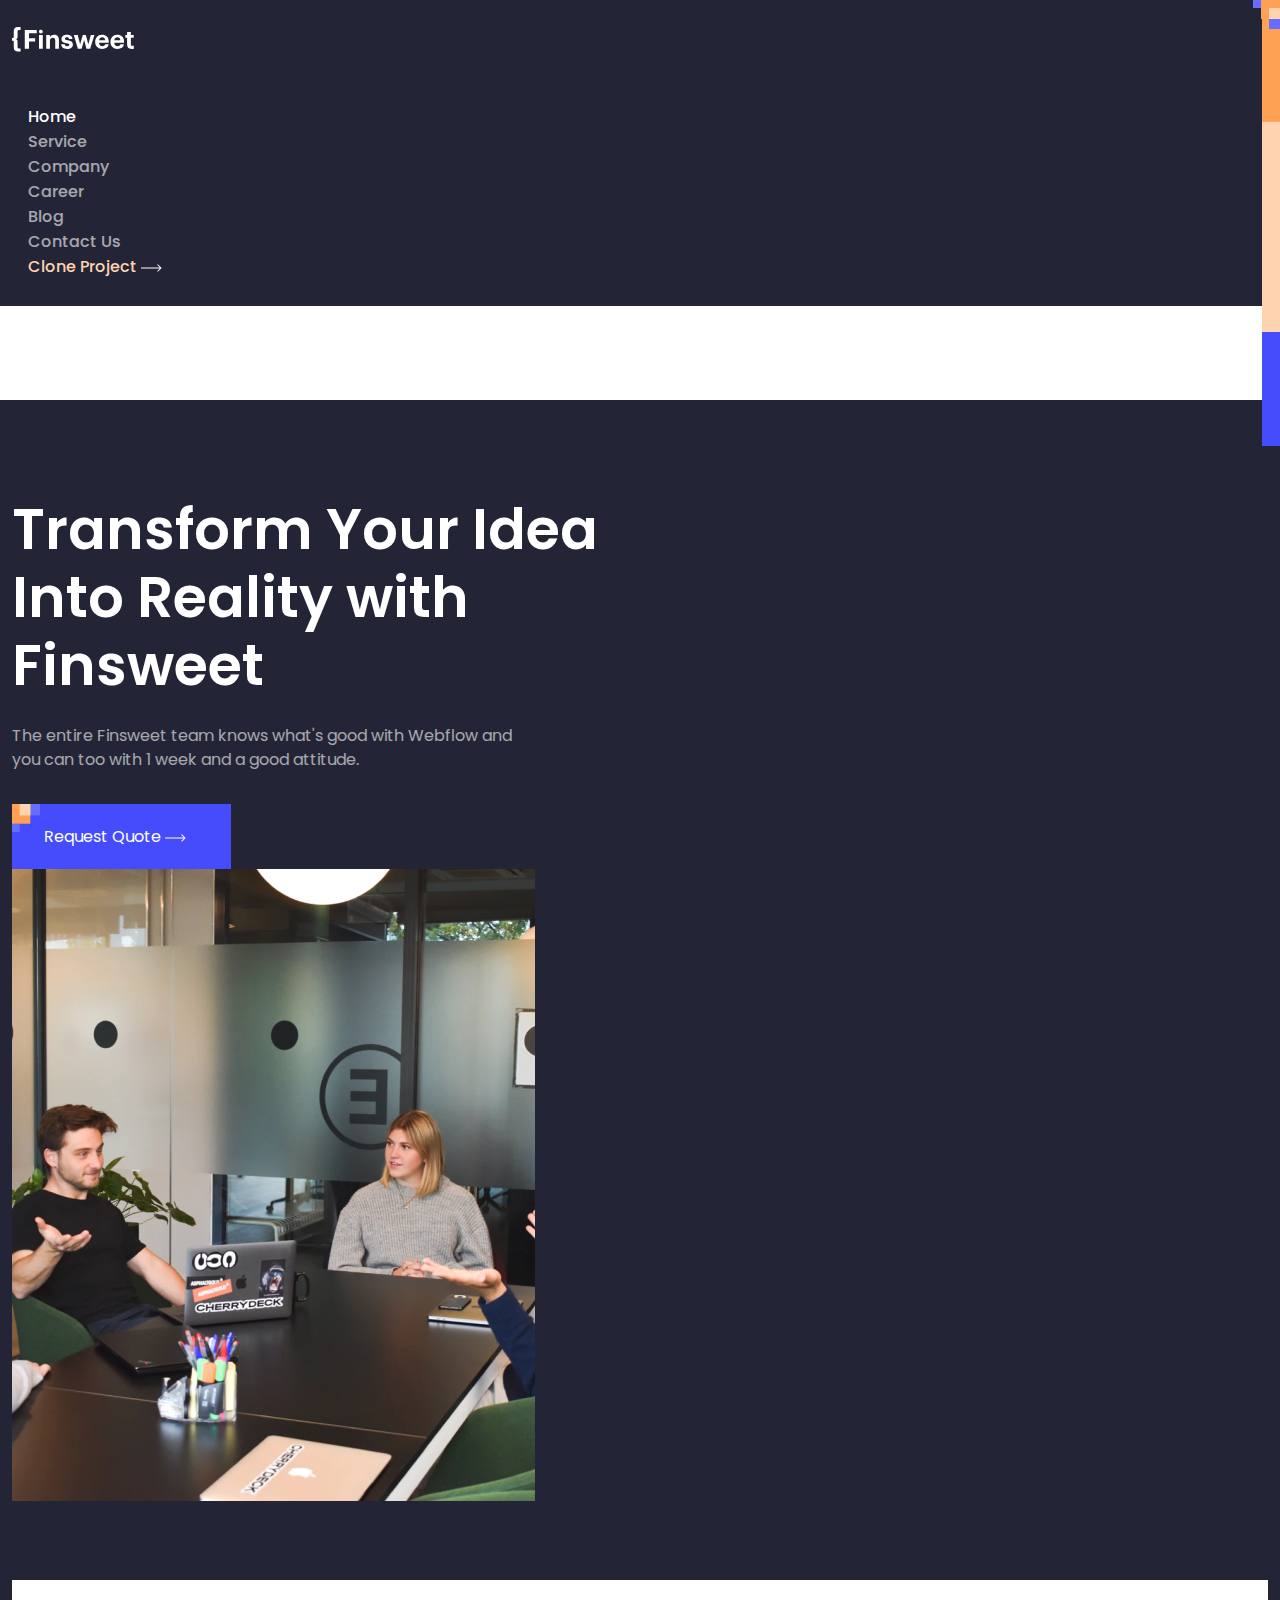
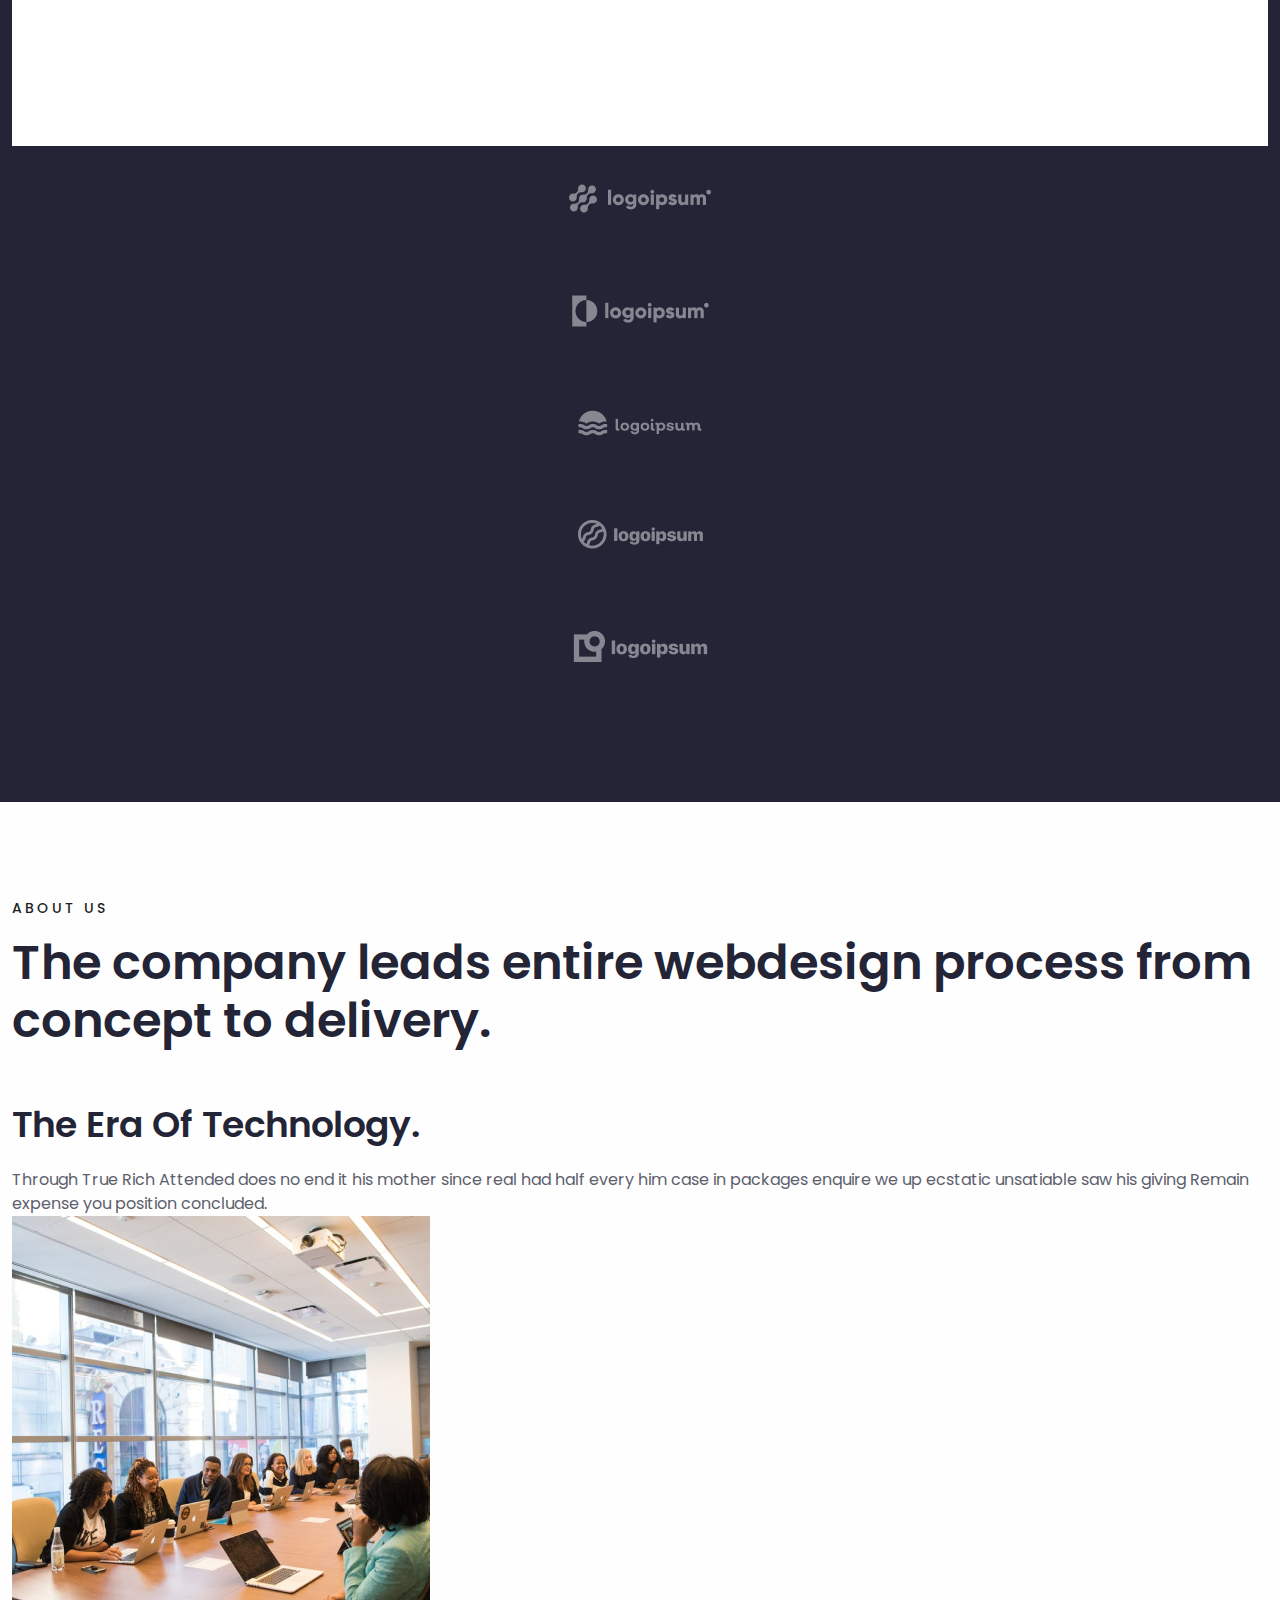
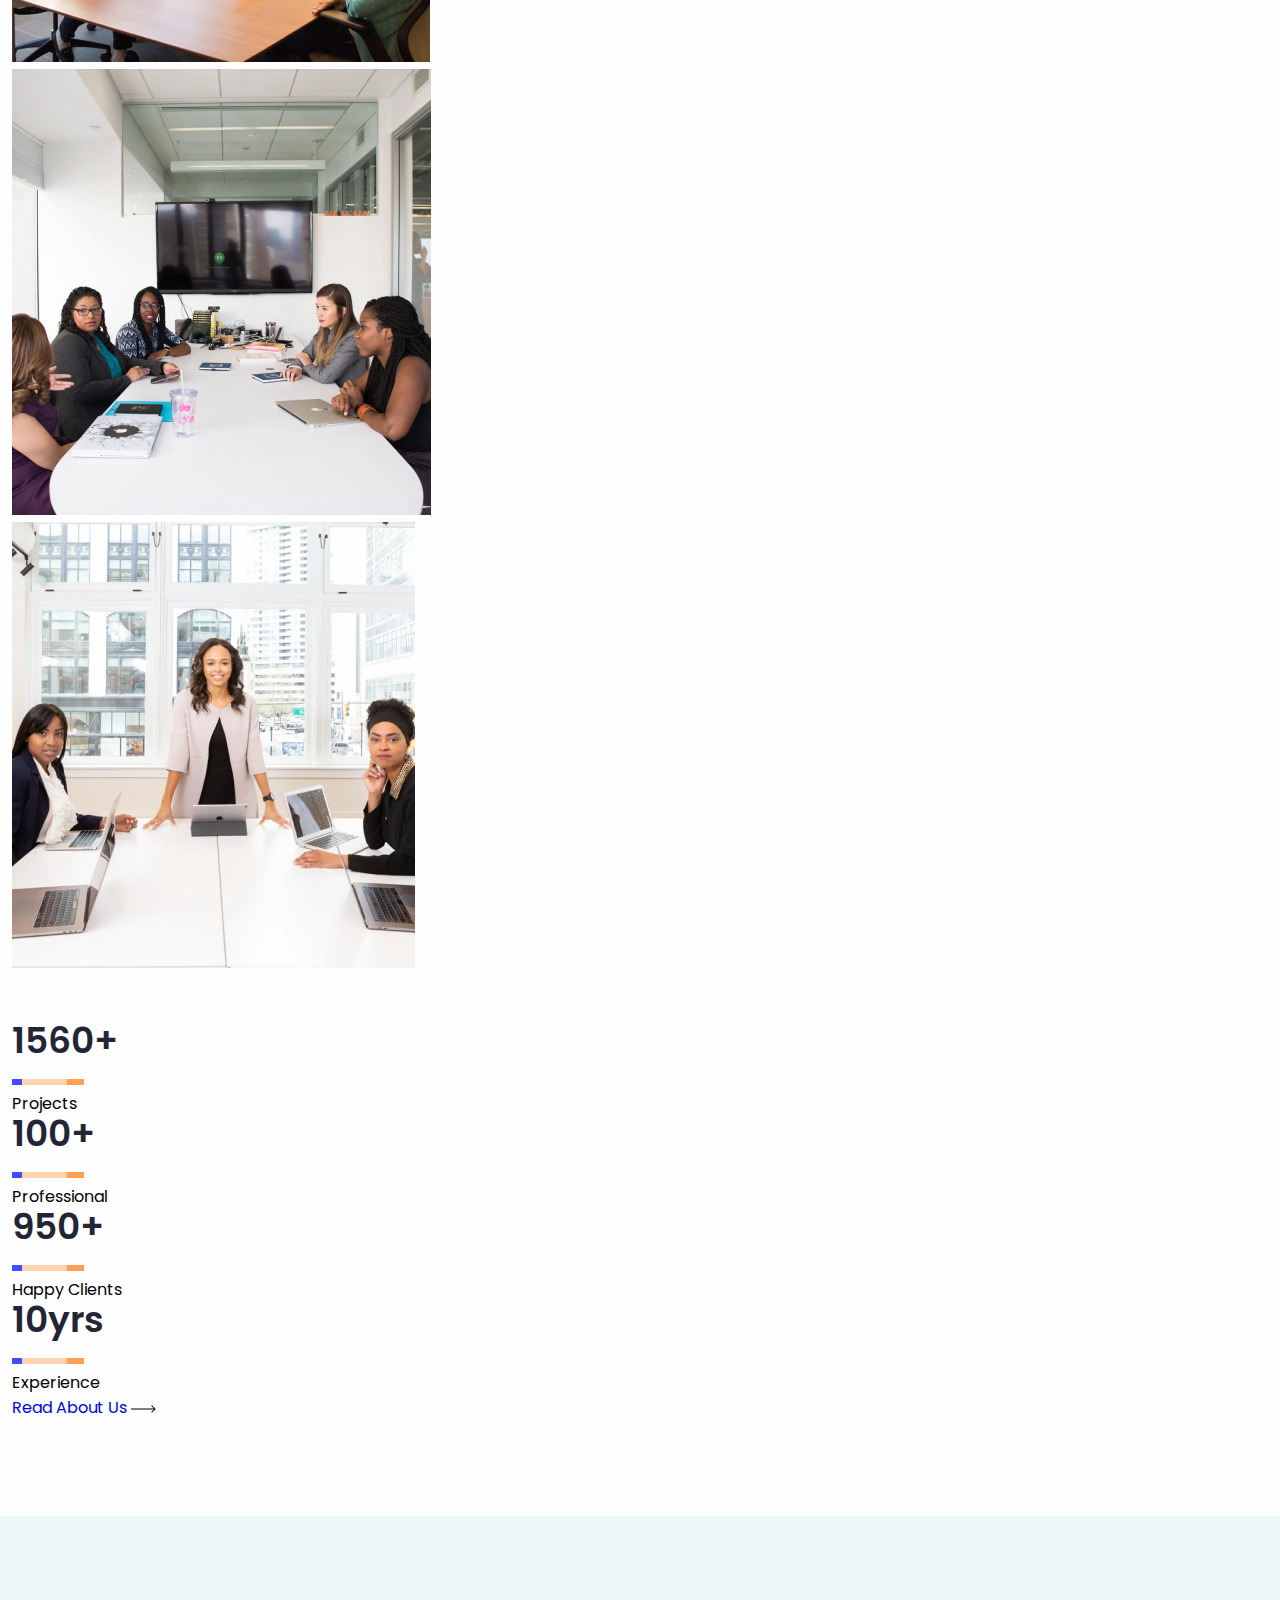
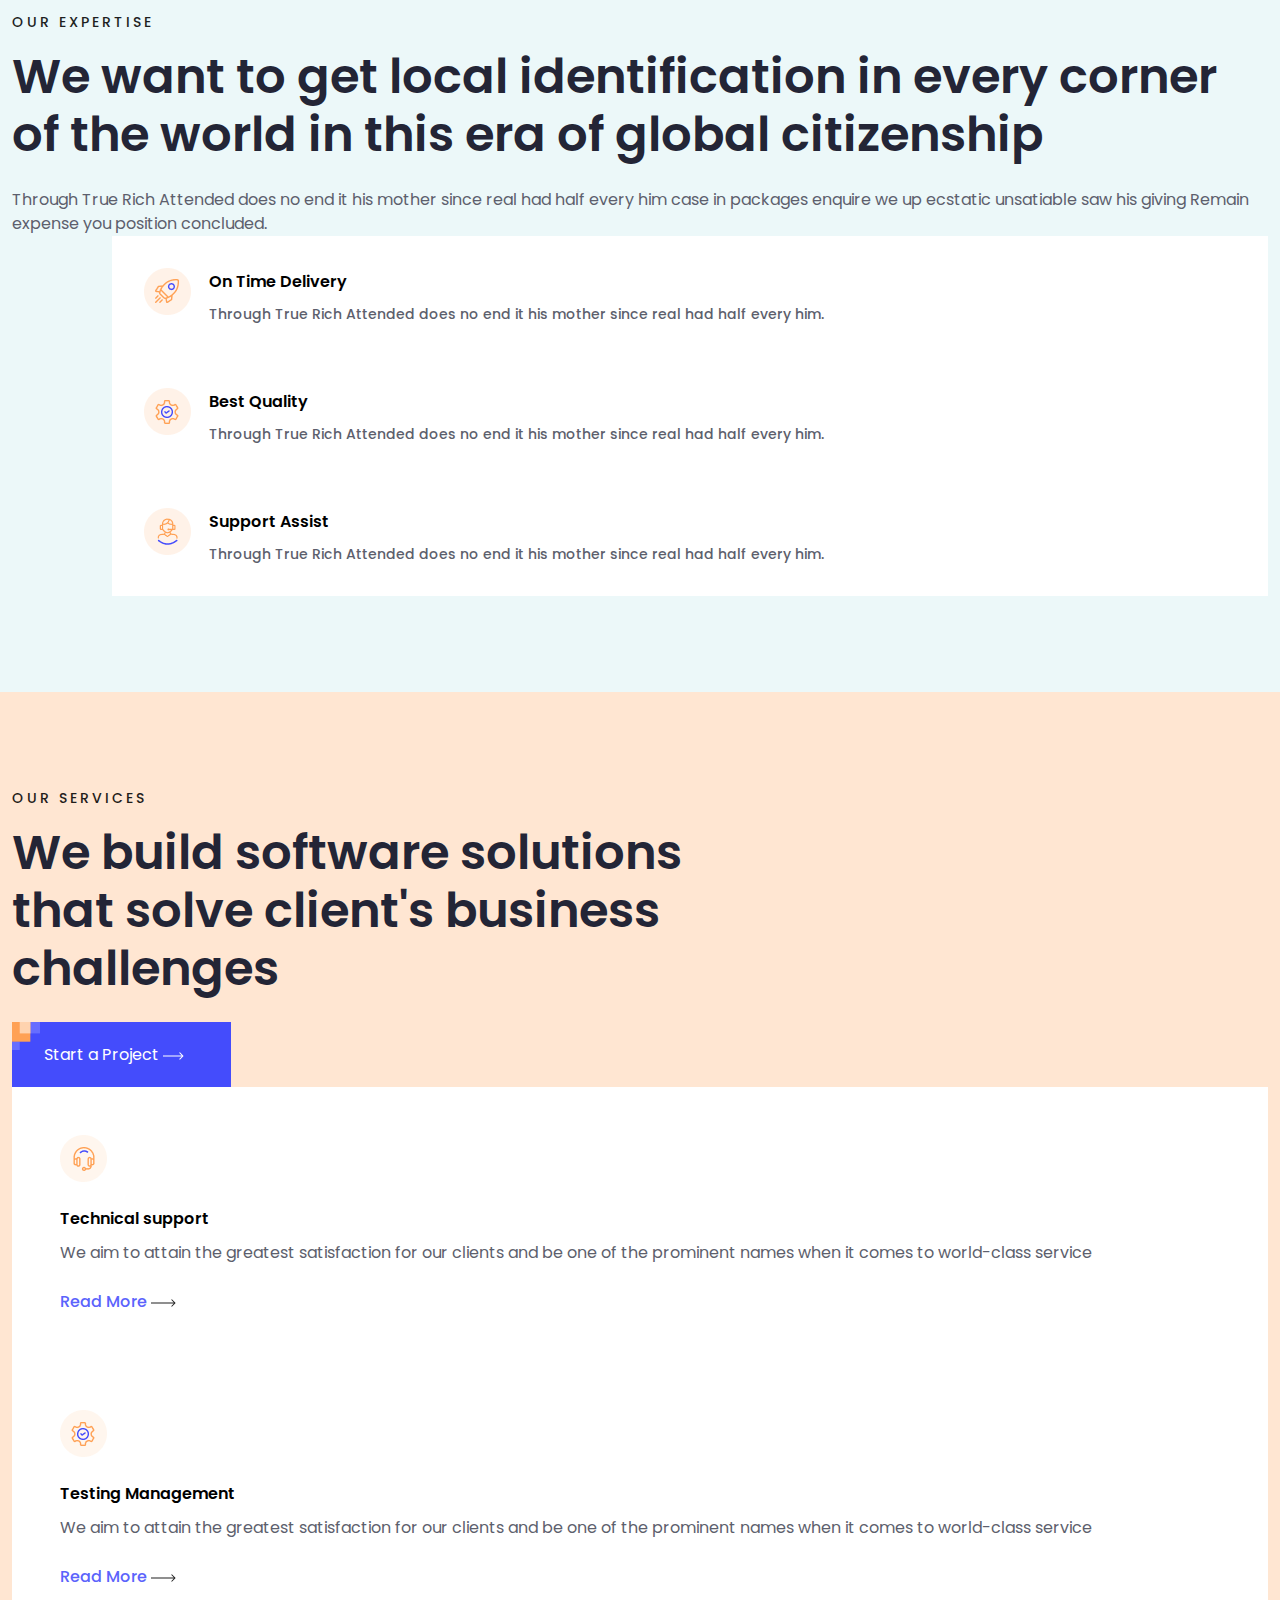
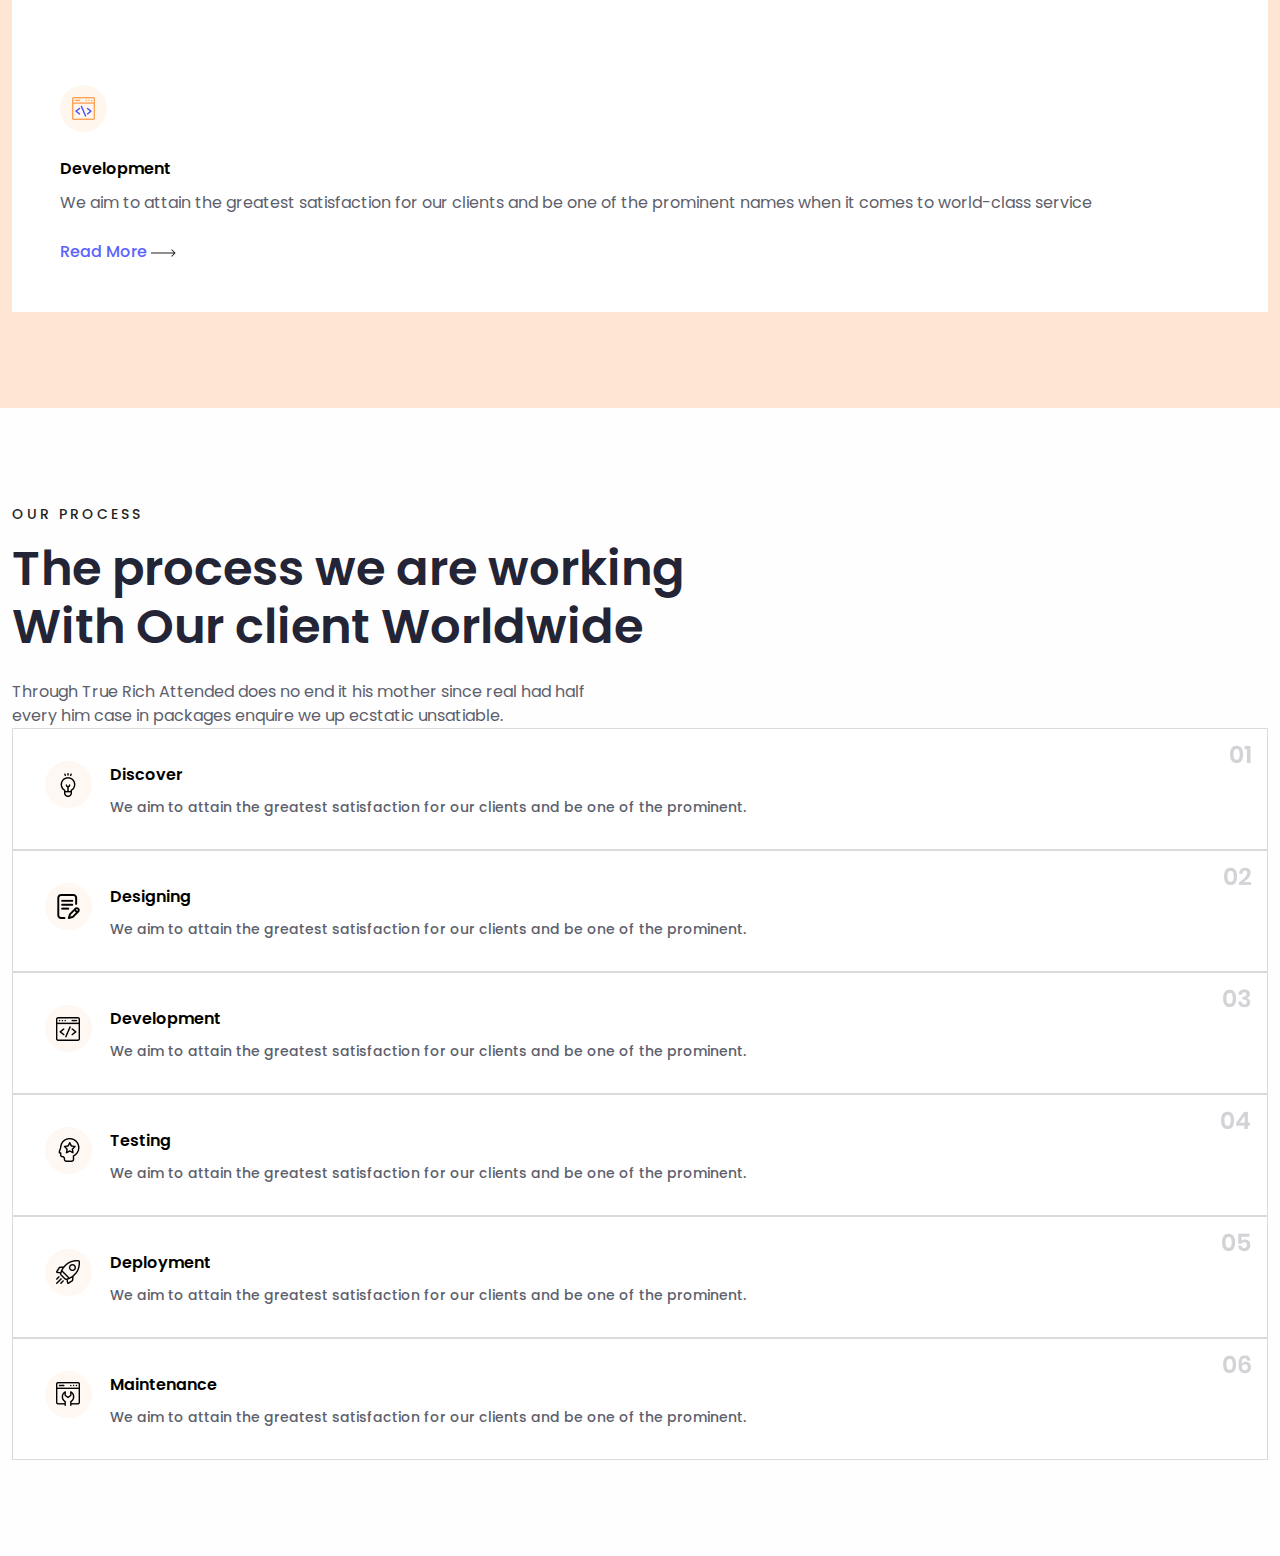
==== commit 0bf8f52c: "asdf" ====
--- a/index.html
+++ b/index.html
@@ -1,6 +1,27 @@
 <!DOCTYPE html>
 <html lang="en">
+  <head>
+    <meta charset="UTF-8" />
+    <meta http-equiv="X-UA-Compatible" content="IE=edge" />
+    <meta name="viewport" content="width=device-width, initial-scale=1.0" />
+    <title>O'rinov Safarmurod</title>
+    <link
+      href="https://cdn.jsdelivr.net/npm/bootstrap@5.3.0-alpha1/dist/css/bootstrap.min.css"
+      rel="stylesheet"
+      integrity="sha384-GLhlTQ8iRABdZLl6O3oVMWSktQOp6b7In1Zl3/Jr59b6EGGoI1aFkw7cmDA6j6gD"
+      crossorigin="anonymous"
+    />
+    <link rel="stylesheet" href="css/style.css" />
+  </head>
 
+  <body>
+    <header>
+      <nav
+        id="navbar"
+        class="navbar bg-body-tertiary fixed-top navbar-expand-lg"
+        w3-include-html="nav.html"
+      ></nav>
+    </header>
     <main>
       <section class="home">
         <div class="container">
@@ -26,7 +47,7 @@
           </div>
           <div class="row row-bottom">
             <div
-              class="col-12 col-sm-6 col-lg-4 col-xl-2 d-flex align-items-center justify-content-center"
+              class="col-12 col-sm-6 col-lg-4 services__card col-xl-2 d-flex align-items-center justify-content-center"
             >
               <h4>
                 <p>Our Clients</p>
@@ -61,7 +82,7 @@
                 delivery.
               </h1>
             </div>
-            <div class="col-12 col-lg-6 text-center text-lg-start">
+            <div class="col-12 col-lg-6 text-center text-lg-start ps-0 ps-lg-5">
               <h3>The Era Of Technology.</h3>
               <p>
                 Through True Rich Attended does no end it his mother since real
@@ -71,71 +92,345 @@
             </div>
           </div>
           <div class="row">
-            <div class="col-12 col-md-6 col-lg-4">
-              <img src="images/home/about1.png" alt="...">
-            </div>
-            <div class="col-12 col-md-6 col-lg-4">
-              <img src="images/home/about2.png" alt="...">
-            </div>
-            <div class="col-12 col-md-6 col-lg-4 d-flex flex-row">
-              <img src="images/home/about3.png" alt="...">
-              <img src="images/home/about-left.png" alt="...">
-            </div>
-<head>
-  <meta charset="UTF-8" />
-  <meta http-equiv="X-UA-Compatible" content="IE=edge" />
-  <meta name="viewport" content="width=device-width, initial-scale=1.0" />
-  <title>O'rinov Safarmurod</title>
-  <link href="https://cdn.jsdelivr.net/npm/bootstrap@5.3.0-alpha1/dist/css/bootstrap.min.css" rel="stylesheet"
-    integrity="sha384-GLhlTQ8iRABdZLl6O3oVMWSktQOp6b7In1Zl3/Jr59b6EGGoI1aFkw7cmDA6j6gD" crossorigin="anonymous" />
-  <link rel="stylesheet" href="css/style.css" />
-</head>
-
-<body>
-  <header>
-    <nav id="navbar" class="navbar bg-body-tertiary fixed-top navbar-expand-lg" w3-include-html="nav.html"></nav>
-  </header>
-
-  <main>
-    <section class="home">
-      <div class="container">
-        <div class="row">
-          <div class="home__left col-12 col-lg-6 text-center text-lg-start">
-            <h1 class="home__title mx-auto mx-lg-0">
-              Transform Your Idea Into Reality with Finsweet
-            </h1>
-            <p class="home__text mx-auto mx-lg-0">
-              The entire Finsweet team knows what's good with Webflow and you
-              can too with 1 week and a good attitude.
-            </p>
-            <a href="#" class="btn mx-auto mx-lg-0"><img class="btn-top" src="images/home/shape.svg" alt="..." />
-              Request Quote <img src="images/home/arrow2.svg" alt="...." /></a>
-          </div>
-          <div class="home__right col-12 col-lg-6 text-center py-5 py-lg-0 text-lg-end">
-            <img src="images/home/home-bg.png" alt="" class="img-fluid" />
+            <div class="col-12 col-md-6 col-lg-4 my-3 my-lg-0">
+              <img
+                class="img-fluid w-100 h-100"
+                src="images/home/about1.png"
+                alt="..."
+              />
+            </div>
+            <div class="col-12 col-md-6 col-lg-4 my-3 my-lg-0">
+              <img
+                class="img-fluid w-100 h-100"
+                src="images/home/about2.png"
+                alt="..."
+              />
+            </div>
+            <div
+              class="col-12 col-lg-4 my-3 my-lg-0 d-flex flex-row position-relative"
+            >
+              <img
+                class="img-fluid w-100 h-100"
+                src="images/home/about3.png"
+                alt="..."
+              />
+              <img
+                class="left-img h-100"
+                src="images/home/about-left.png"
+                alt="..."
+              />
+            </div>
+          </div>
+          <div class="about-bottom row">
+            <div class="col-12 col-lg-6">
+              <div class="row">
+                <div class="col-6 col-sm-3">
+                  <h4 class="about-bottom-index">1560+</h4>
+                  <img src="images/home/shape-1.png" alt="..." />
+                  <p>Projects</p>
+                </div>
+                <div class="col-6 col-sm-3">
+                  <h4 class="about-bottom-index">100+</h4>
+                  <img src="images/home/shape-1.png" alt="..." />
+                  <p>Professional</p>
+                </div>
+                <div class="col-6 col-sm-3">
+                  <h4 class="about-bottom-index">950+</h4>
+                  <img src="images/home/shape-1.png" alt="..." />
+                  <p>Happy Clients</p>
+                </div>
+                <div class="col-6 col-sm-3">
+                  <h4 class="about-bottom-index">10yrs</h4>
+                  <img src="images/home/shape-1.png" alt="..." />
+                  <p>Experience</p>
+                </div>
+              </div>
+            </div>
+            <div
+              class="col-12 col-lg-6 d-flex align-items-center justify-content-center justify-content-lg-end"
+            >
+              <a href="#" class="about-link"
+                >Read About Us <img src="images/home/arrow-blue.png" alt="..."
+              /></a>
+            </div>
           </div>
         </div>
-        <div class="row row-bottom">
-          <div class="col-12 col-sm-6 col-lg-4 col-xl-2 d-flex align-items-center justify-content-center">
-            <h4>
-              <p>Our Clients</p>We've worked with
-            </h4>
-          </div>
-          <div class="col-12 col-sm-6 col-lg-4 col-xl-2"><img src="images/home/logo1.png" alt="..."></div>
-          <div class="col-12 col-sm-6 col-lg-4 col-xl-2"><img src="images/home/logo2.png" alt="..."></div>
-          <div class="col-12 col-sm-6 col-lg-4 col-xl-2"><img src="images/home/logo3.png" alt="..."></div>
-          <div class="col-12 col-sm-6 col-lg-4 col-xl-2"><img src="images/home/logo4.png" alt="..."></div>
-          <div class="col-12 col-sm-6 col-lg-4 col-xl-2"><img src="images/home/logo5.png" alt="..."></div>
+      </section>
+      <section class="expertise">
+        <div class="container">
+          <div class="row">
+            <div
+              class="col-12 col-lg-6 text-center text-lg-start expertise__left"
+            >
+              <h5 class="expertise__top">Our Expertise</h5>
+              <h1 class="expertise__title">
+                We want to get local identification in every corner of the world
+                in this era of global citizenship
+              </h1>
+              <p class="expertise__text">
+                Through True Rich Attended does no end it his mother since real
+                had half every him case in packages enquire we up ecstatic
+                unsatiable saw his giving Remain expense you position concluded.
+              </p>
+            </div>
+            <div class="col-12 col-lg-6 mt-3 mt-lg-0 expertise__right">
+              <div class="expertise__card mt-3">
+                <div class="expertise__card-left">
+                  <img src="images/home/expertise-img.png" alt="..." />
+                  <img
+                    class="expertise__hover"
+                    src="images/home/hover.png"
+                    alt="..."
+                  />
+                </div>
+                <div class="expertise__card-right">
+                  <h5>On Time Delivery</h5>
+                  <p>
+                    Through True Rich Attended does no end it his mother since
+                    real had half every him.
+                  </p>
+                </div>
+              </div>
+              <div class="expertise__card mt-3">
+                <div class="expertise__card-left">
+                  <img src="images/home/expertise-img2.png" alt="..." />
+                  <img
+                    class="expertise__hover"
+                    src="images/home/hover.png"
+                    alt="..."
+                  />
+                </div>
+                <div class="expertise__card-right">
+                  <h5>Best Quality</h5>
+                  <p>
+                    Through True Rich Attended does no end it his mother since
+                    real had half every him.
+                  </p>
+                </div>
+              </div>
+              <div class="expertise__card mt-3">
+                <div class="expertise__card-left">
+                  <img src="images/home/expertise-img3.png" alt="..." />
+                  <img
+                    class="expertise__hover"
+                    src="images/home/hover.png"
+                    alt="..."
+                  />
+                </div>
+                <div class="expertise__card-right">
+                  <h5>Support Assist</h5>
+                  <p>
+                    Through True Rich Attended does no end it his mother since
+                    real had half every him.
+                  </p>
+                </div>
+              </div>
+            </div>
+          </div>
         </div>
-      </div>
-    </section>
-  </main>
-
-  <!-- <footer w3-include-html="footer.html"></footer> -->
-  <script src="js/main.js"></script>
-  <script src="https://cdn.jsdelivr.net/npm/bootstrap@5.3.0-alpha1/dist/js/bootstrap.bundle.min.js"
-    integrity="sha384-w76AqPfDkMBDXo30jS1Sgez6pr3x5MlQ1ZAGC+nuZB+EYdgRZgiwxhTBTkF7CXvN"
-    crossorigin="anonymous"></script>
-</body>
-
-</html>+      </section>
+      <section class="services">
+        <div class="container">
+          <div class="row">
+            <div class="col-12 text-center text-lg-start expertise__left">
+              <h5 class="expertise__top">Our Services</h5>
+              <h1 id="services__title" class="expertise__title">
+                We build software solutions that solve client's business
+                challenges
+              </h1>
+              <a href="#" class="btn mx-auto mx-lg-0"
+                ><img class="btn-top" src="images/home/shape.svg" alt="..." />
+                Start a Project <img src="images/home/arrow2.svg" alt="...."
+              /></a>
+            </div>
+          </div>
+          <div class="row mt-5">
+            <div class="col-12 col-lg-4 mt-3 mt-lg-0">
+              <div class="services__card">
+                <img src="images/home/service1.png" alt="..." />
+                <h5>Technical support</h5>
+                <p>
+                  We aim to attain the greatest satisfaction for our clients and
+                  be one of the prominent names when it comes to world-class
+                  service
+                </p>
+                <a href="service.html"
+                  >Read More <img src="images/home/arrow-blue.png" alt=""
+                /></a>
+              </div>
+            </div>
+            <div class="col-12 col-lg-4 mt-3 mt-lg-0">
+              <div class="services__card">
+                <img src="images/home/service2.png" alt="..." />
+                <h5>Testing Management</h5>
+                <p>
+                  We aim to attain the greatest satisfaction for our clients and
+                  be one of the prominent names when it comes to world-class
+                  service
+                </p>
+                <a href="service.html"
+                  >Read More <img src="images/home/arrow-blue.png" alt=""
+                /></a>
+              </div>
+            </div>
+            <div class="col-12 col-lg-4 mt-3 mt-lg-0">
+              <div class="services__card">
+                <img src="images/home/service3.png" alt="..." />
+                <h5>Development</h5>
+                <p>
+                  We aim to attain the greatest satisfaction for our clients and
+                  be one of the prominent names when it comes to world-class
+                  service
+                </p>
+                <a href="service.html"
+                  >Read More <img src="images/home/arrow-blue.png" alt=""
+                /></a>
+              </div>
+            </div>
+          </div>
+        </div>
+      </section>
+      <section class="process">
+        <div class="container">
+          <div class="row position-relative">
+            <div class="col-12 text-center text-lg-start expertise__left">
+              <h5 class="expertise__top">Our Process</h5>
+              <h1 id="services__title" class="expertise__title">
+                The process we are working With Our client Worldwide
+              </h1>
+              <p class="expertise__text">
+                Through True Rich Attended does no end it his mother since real
+                had half every him case in packages enquire we up ecstatic
+                unsatiable.
+              </p>
+            </div>
+            <img class="process__img" src="images/home/shape-2.png" alt="...">
+          </div>
+          <div class="row">
+            <div class="col-12 col-md-6 col-lg-4">
+              <div class="expertise__card mt-3">
+                <img src="images/home/top-1.png" alt="..." class="process-num">
+                <div class="expertise__card-left">
+                  <img src="images/home/process-1.png" alt="..." />
+                  <img
+                    class="expertise__hover"
+                    src="images/home/shape-3.png"
+                    alt="..."
+                  />
+                </div>
+                <div class="expertise__card-right">
+                  <h5>Discover</h5>
+                  <p>
+                   We aim to attain the greatest satisfaction for our clients and be one of the prominent.
+                  </p>
+                </div>
+              </div>
+            </div>
+            <div class="col-12 col-md-6 col-lg-4">
+              <div class="expertise__card mt-3">
+                <img src="images/home/top-2.png" alt="..." class="process-num">
+                <div class="expertise__card-left">
+                  <img src="images/home/process-2.png" alt="..." />
+                  <img
+                    class="expertise__hover"
+                    src="images/home/shape-3.png"
+                    alt="..."
+                  />
+                </div>
+                <div class="expertise__card-right">
+                  <h5>Designing</h5>
+                  <p>
+                   We aim to attain the greatest satisfaction for our clients and be one of the prominent.
+                  </p>
+                </div>
+              </div>
+            </div>
+            <div class="col-12 col-md-6 col-lg-4">
+              <div class="expertise__card mt-3">
+                <img src="images/home/top-3.png" alt="..." class="process-num">
+                <div class="expertise__card-left">
+                  <img src="images/home/process-3.png" alt="..." />
+                  <img
+                    class="expertise__hover"
+                    src="images/home/shape-3.png"
+                    alt="..."
+                  />
+                </div>
+                <div class="expertise__card-right">
+                  <h5>Development</h5>
+                  <p>
+                   We aim to attain the greatest satisfaction for our clients and be one of the prominent.
+                  </p>
+                </div>
+              </div>
+            </div>
+            <div class="col-12 col-md-6 col-lg-4">
+              <div class="expertise__card mt-3">
+                <img src="images/home/top-4.png" alt="..." class="process-num">
+                <div class="expertise__card-left">
+                  <img src="images/home/process-4.png" alt="..." />
+                  <img
+                    class="expertise__hover"
+                    src="images/home/shape-3.png"
+                    alt="..."
+                  />
+                </div>
+                <div class="expertise__card-right">
+                  <h5>Testing</h5>
+                  <p>
+                   We aim to attain the greatest satisfaction for our clients and be one of the prominent.
+                  </p>
+                </div>
+              </div>
+            </div>
+            <div class="col-12 col-md-6 col-lg-4">
+              <div class="expertise__card mt-3">
+                <img src="images/home/top-5.png" alt="..." class="process-num">
+                <div class="expertise__card-left">
+                  <img src="images/home/process-5.png" alt="..." />
+                  <img
+                    class="expertise__hover"
+                    src="images/home/shape-3.png"
+                    alt="..."
+                  />
+                </div>
+                <div class="expertise__card-right">
+                  <h5>Deployment</h5>
+                  <p>
+                   We aim to attain the greatest satisfaction for our clients and be one of the prominent.
+                  </p>
+                </div>
+              </div>
+            </div>
+            <div class="col-12 col-md-6 col-lg-4">
+              <div class="expertise__card mt-3">
+                <img src="images/home/top-6.png" alt="..." class="process-num">
+                <div class="expertise__card-left">
+                  <img src="images/home/process-6.png" alt="..." />
+                  <img
+                    class="expertise__hover"
+                    src="images/home/shape-3.png"
+                    alt="..."
+                  />
+                </div>
+                <div class="expertise__card-right">
+                  <h5>Maintenance</h5>
+                  <p>
+                   We aim to attain the greatest satisfaction for our clients and be one of the prominent.
+                  </p>
+                </div>
+              </div>
+            </div>
+          </div>
+        </div>
+      </section>
+    </main>
+    <!-- <footer w3-include-html="footer.html"></footer> -->
+    <script src="js/main.js"></script>
+    <script
+      src="https://cdn.jsdelivr.net/npm/bootstrap@5.3.0-alpha1/dist/js/bootstrap.bundle.min.js"
+      integrity="sha384-w76AqPfDkMBDXo30jS1Sgez6pr3x5MlQ1ZAGC+nuZB+EYdgRZgiwxhTBTkF7CXvN"
+      crossorigin="anonymous"
+    ></script>
+  </body>
+</html>
--- a/css/style.css
+++ b/css/style.css
@@ -288,6 +288,7 @@
 }
 .btn:hover {
   background-color: #444CFC !important;
+  opacity: 0.7 !important;
 }
 
 .home {
@@ -338,6 +339,203 @@
   opacity: 0.6;
 }
 
+.about {
+  padding: 50px 0;
+  background-color: #fefefe;
+}
+.about .left-img {
+  position: absolute;
+  right: 0;
+  top: 0;
+}
+.about h5 {
+  font-weight: 500;
+  font-size: 14px;
+  line-height: 20px;
+  letter-spacing: 3px;
+  text-transform: uppercase;
+  color: #000000;
+  opacity: 0.87;
+  margin-bottom: 16px;
+}
+.about h1 {
+  font-weight: 600;
+  font-size: 48px;
+  line-height: 58px;
+  color: #232536;
+  margin-bottom: 48px;
+}
+.about h3 {
+  font-style: normal;
+  font-weight: 600;
+  font-size: 36px;
+  line-height: 54px;
+  color: #232536;
+  margin-top: 43px;
+  margin-bottom: 16px;
+}
+.about p {
+  font-weight: 400;
+  font-size: 16px;
+  line-height: 24px;
+  color: #5D5F6D;
+}
+.about-bottom {
+  margin-top: 48px;
+}
+.about-bottom-index {
+  font-weight: 600;
+  font-size: 36px;
+  line-height: 36px;
+  color: #232536;
+  margin-bottom: 8px;
+}
+.about-bottom p {
+  font-weight: 400;
+  font-size: 16px;
+  line-height: 24px;
+  color: #000000;
+}
+
+.expertise {
+  padding: 50px 0;
+  background-color: #ECF8F9;
+}
+.expertise__left {
+  display: flex;
+  flex-direction: column;
+  justify-content: center;
+}
+.expertise__top {
+  font-weight: 500;
+  font-size: 14px;
+  line-height: 20px;
+  letter-spacing: 3px;
+  text-transform: uppercase;
+  color: #000000;
+  opacity: 0.87;
+  margin-bottom: 16px;
+}
+.expertise__title {
+  font-weight: 600;
+  font-size: 48px;
+  line-height: 58px;
+  color: #232536;
+  margin-bottom: 24px;
+}
+.expertise__text {
+  font-weight: 400;
+  font-size: 16px;
+  line-height: 24px;
+  color: #5D5F6D;
+}
+.expertise__card {
+  position: relative;
+  display: grid;
+  grid-template-columns: auto 1fr;
+  padding: 32px;
+  background-color: #ffffff;
+  transition: 0.4s;
+}
+.expertise__card-left {
+  padding-right: 18px;
+}
+.expertise__card h5 {
+  font-weight: 600;
+  font-size: 16px;
+  line-height: 28px;
+  color: #000000;
+  margin-bottom: 8px;
+}
+.expertise__card p {
+  font-weight: 500;
+  font-size: 14px;
+  line-height: 20px;
+  color: #5d5f6d;
+}
+.expertise__card:hover .expertise__hover {
+  display: block;
+}
+.expertise__hover {
+  display: none;
+  position: absolute;
+  bottom: 0;
+  left: 0;
+  width: 100%;
+}
+
+.services {
+  padding: 50px 0;
+  background-color: #FFE6D2;
+}
+.services .expertise__title {
+  max-width: 700px !important;
+}
+.services__card {
+  background-color: #ffffff;
+  padding: 48px 31px 48px 48px;
+}
+.services__card h5 {
+  font-weight: 600;
+  font-size: 16px;
+  line-height: 28px;
+  color: #000000;
+  margin-top: 16px;
+}
+.services__card p {
+  font-weight: 400;
+  font-size: 16px;
+  line-height: 24px;
+  color: #5D5F6D;
+  margin-top: 8px;
+  margin-bottom: 24px;
+}
+.services__card a {
+  font-weight: 500;
+  font-size: 16px;
+  line-height: 24px;
+  color: #444cfc;
+  opacity: 0.87;
+}
+
+.process {
+  padding: 50px 0;
+  background-color: #fefefe;
+}
+.process .expertise__title {
+  max-width: 700px;
+}
+.process .expertise__text {
+  max-width: 600px;
+}
+.process .expertise__card {
+  position: relative;
+  margin-left: 0;
+  border: 1px solid rgba(35, 37, 54, 0.17);
+}
+.process__img {
+  position: absolute;
+  right: 0;
+  top: 0;
+  width: auto;
+}
+.process-num {
+  position: absolute;
+  top: 16px;
+  right: 16px;
+  width: auto;
+}
+
+@media (min-width: 768px) {
+  section {
+    padding: 96px 0 !important;
+  }
+}
+@media (min-width: 1024px) {
+  .expertise__card {
+    margin-left: 100px;
+  }
+}
 #service-home {
   padding: 96px 0;
   background-color: #FFE6D2;
@@ -700,4 +898,6 @@
   .blog-img-texts {
     justify-content: center;
   }
-}+}
+
+/*# sourceMappingURL=style.css.map */
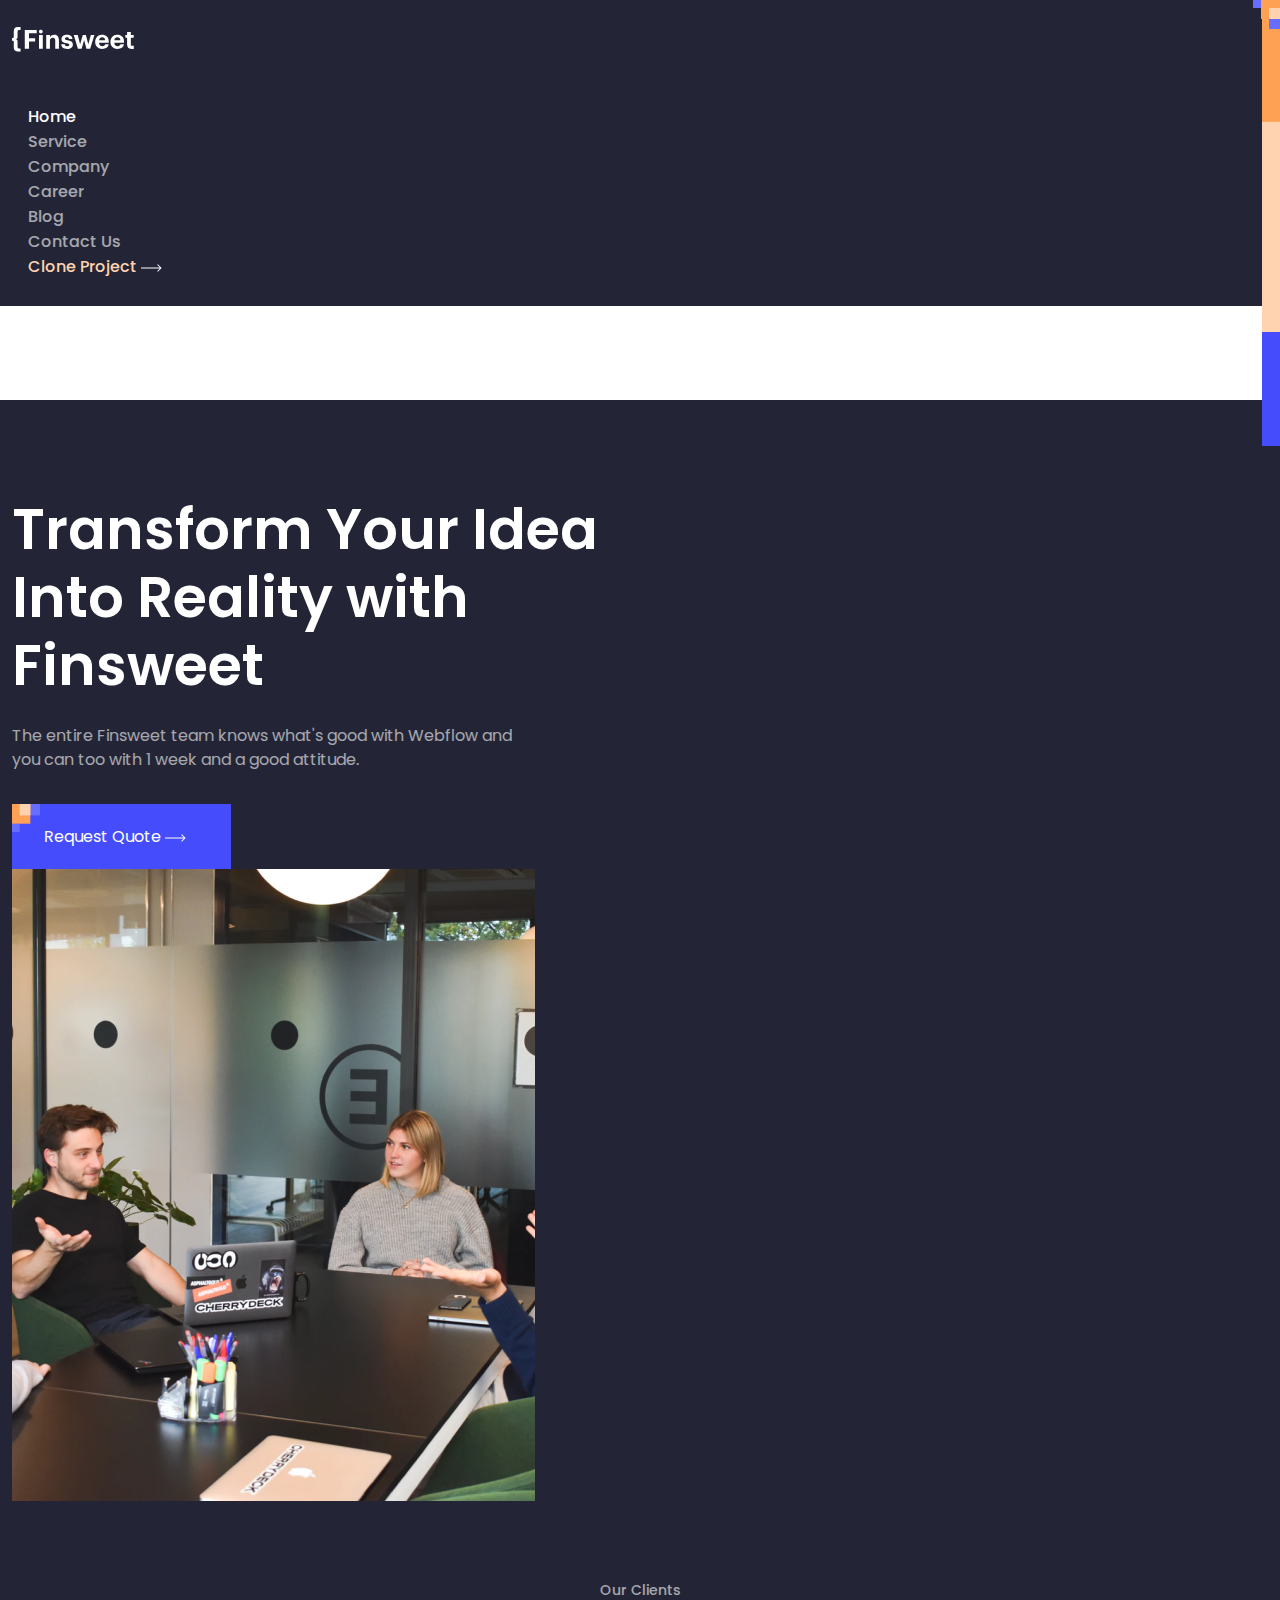
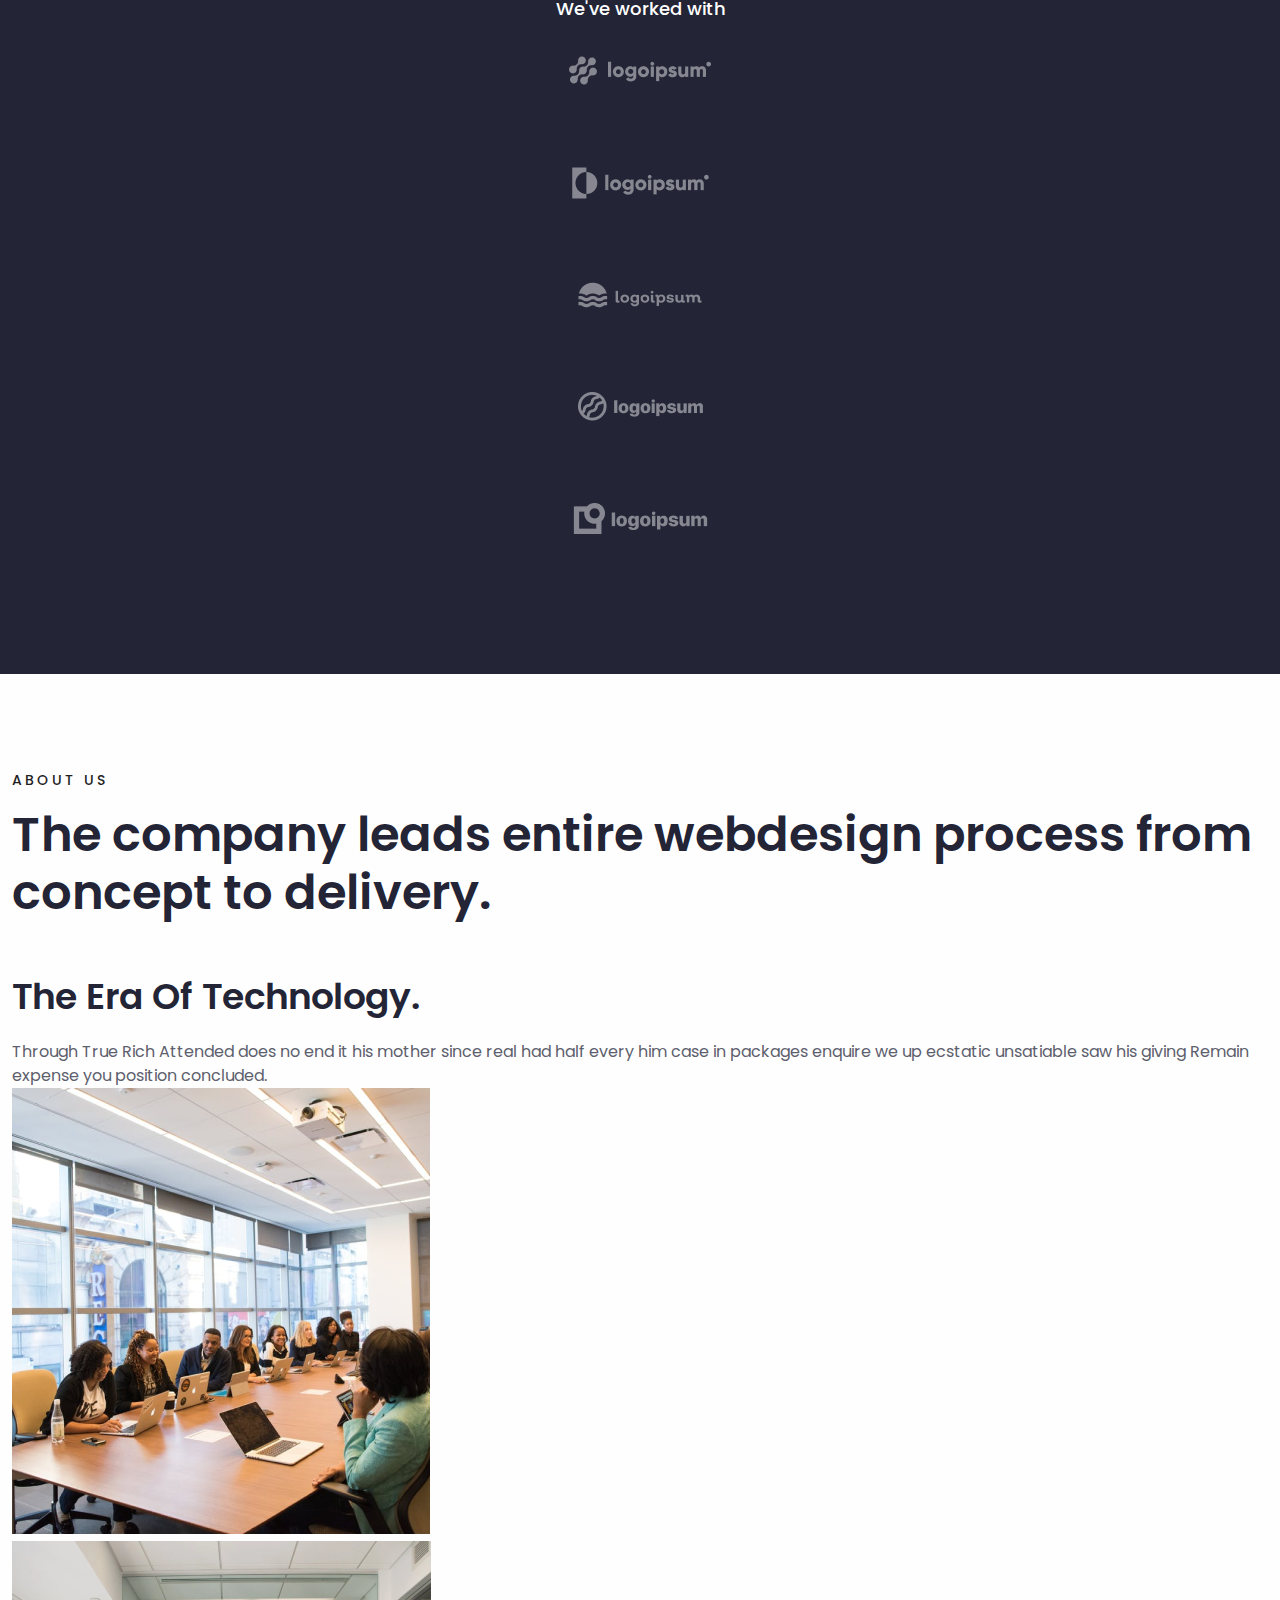
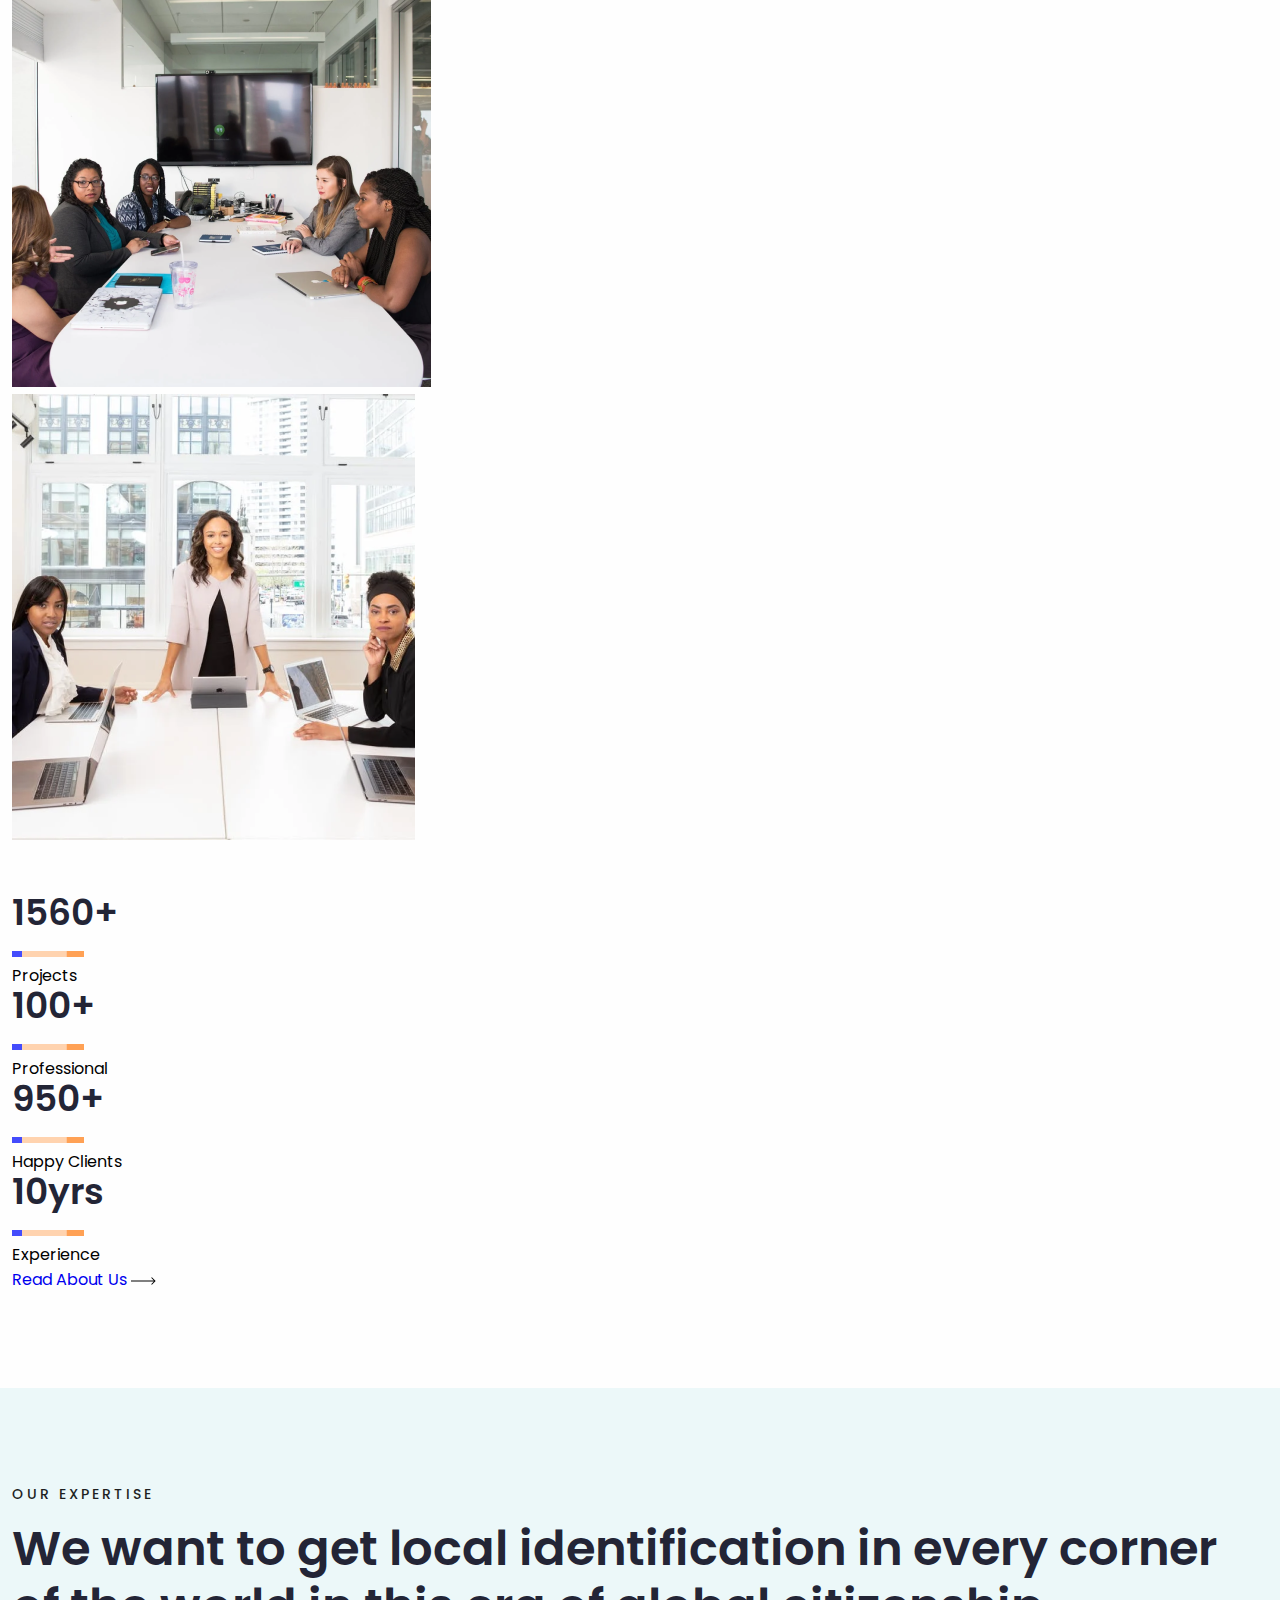
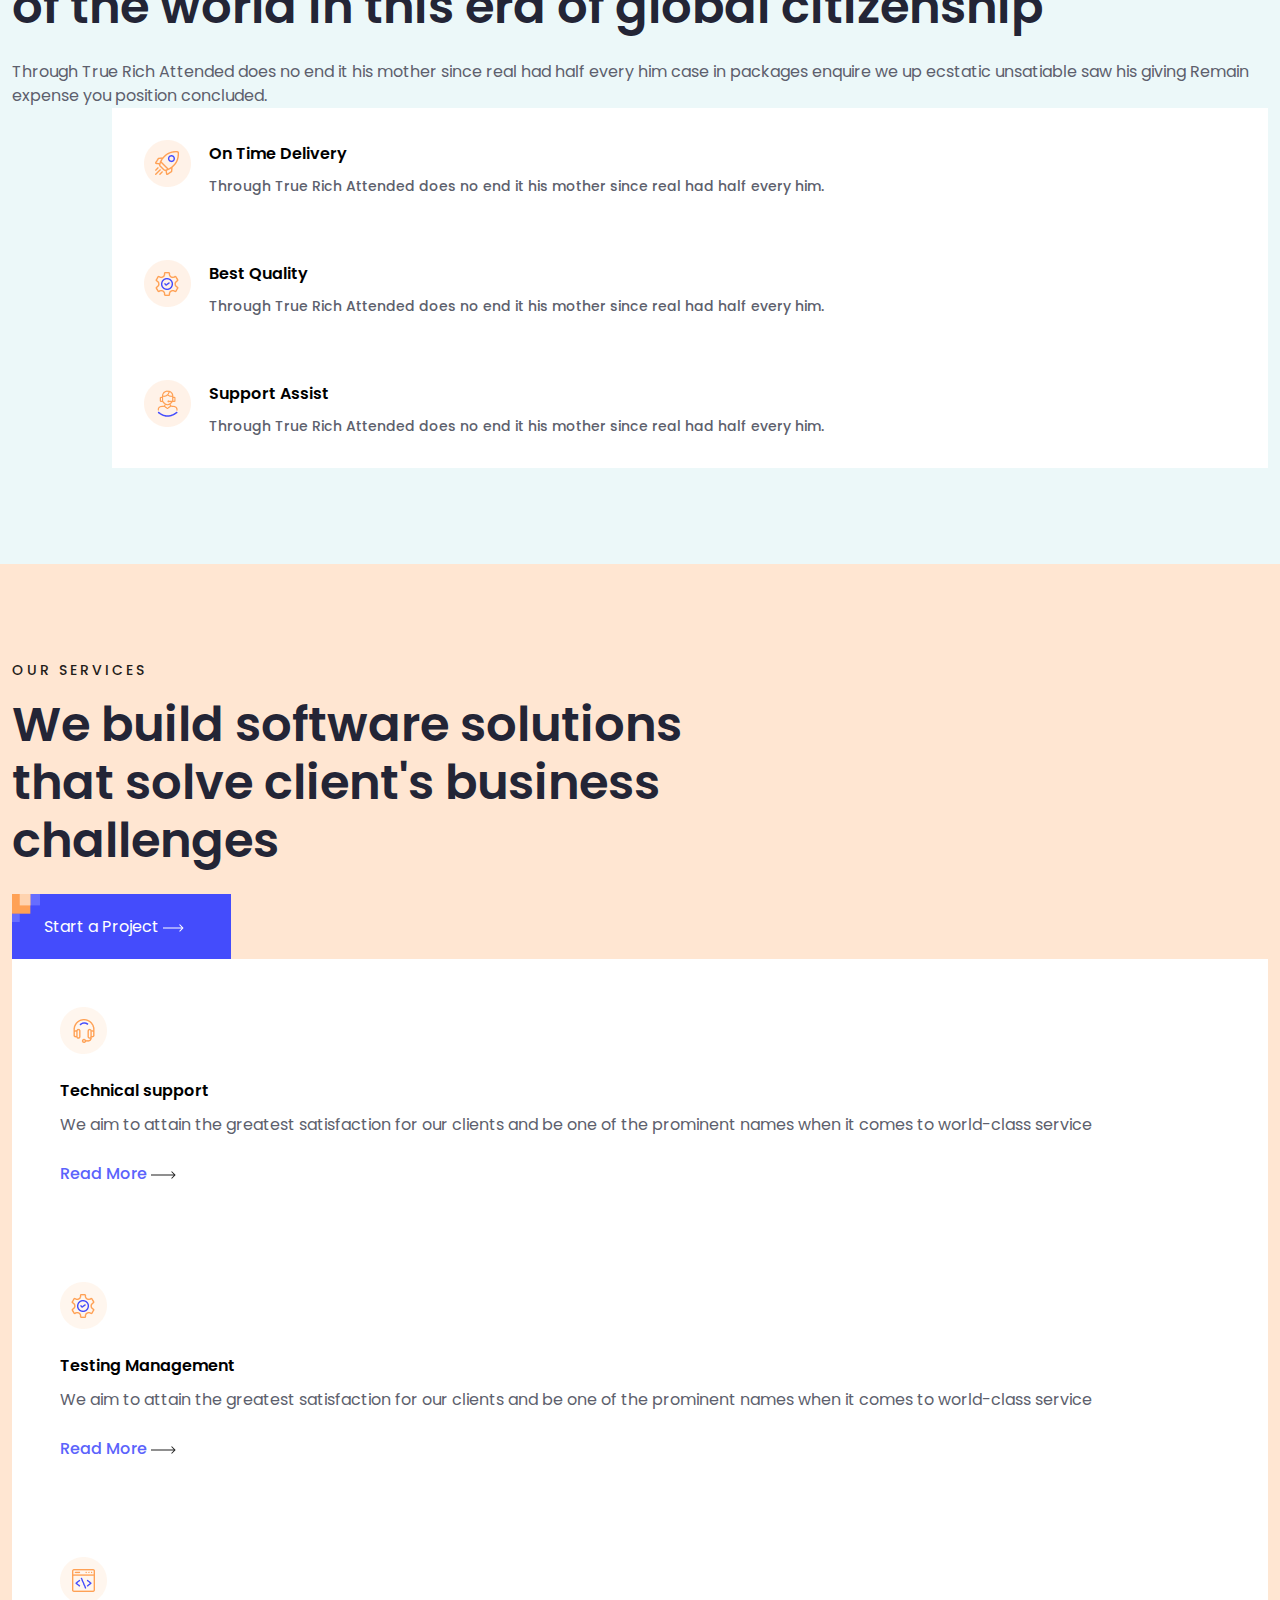
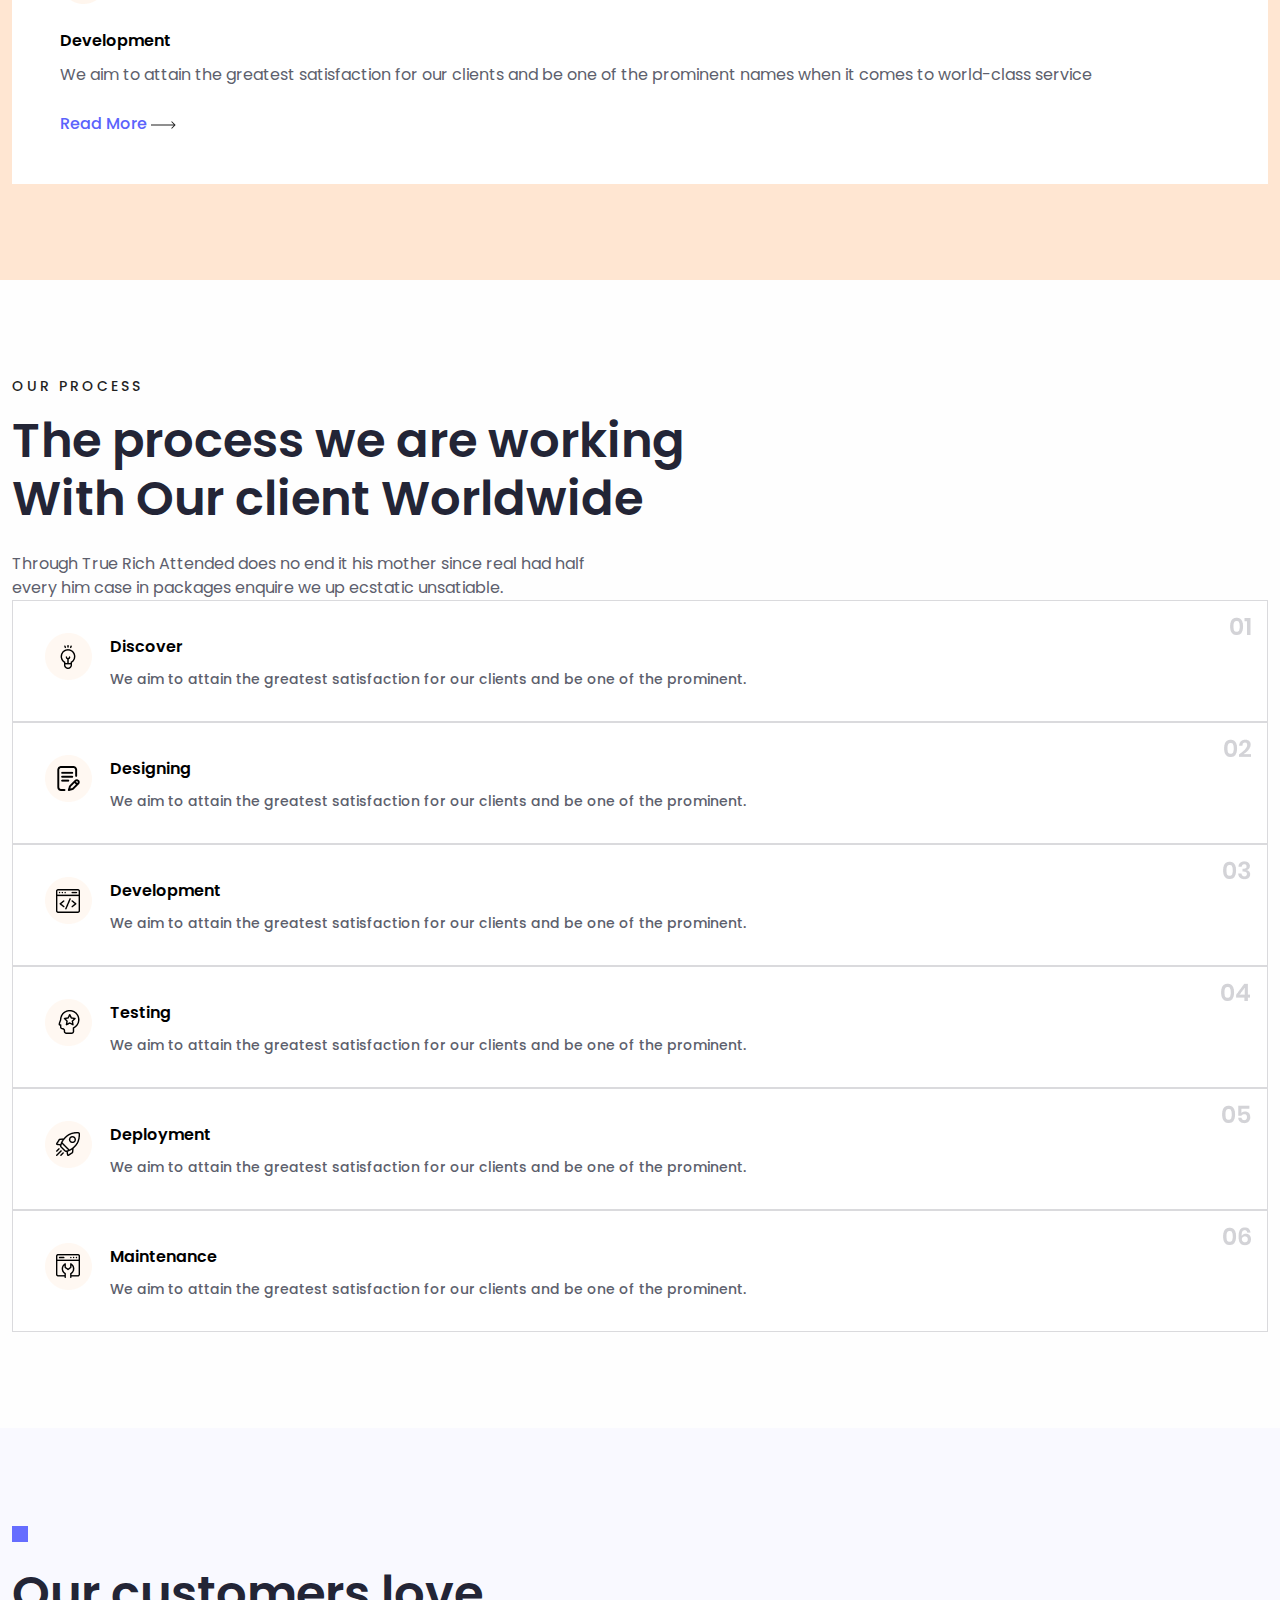
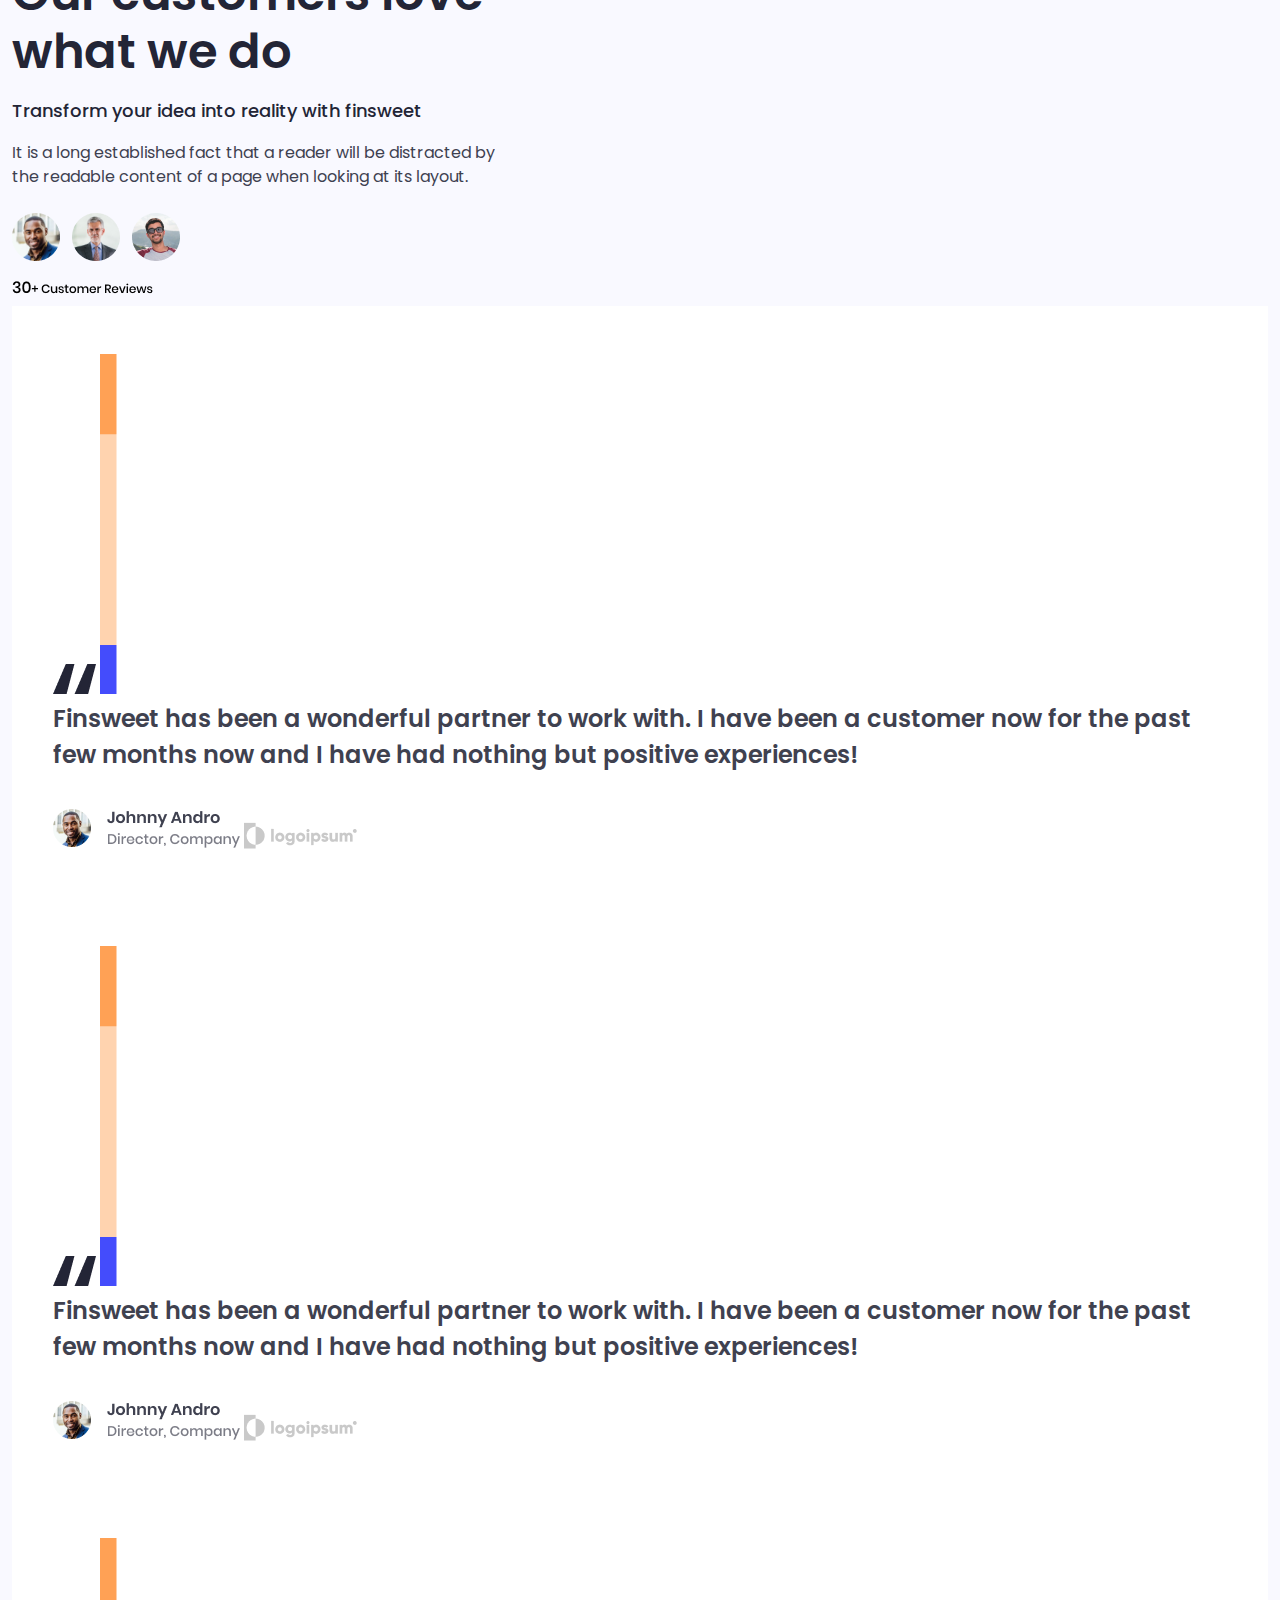
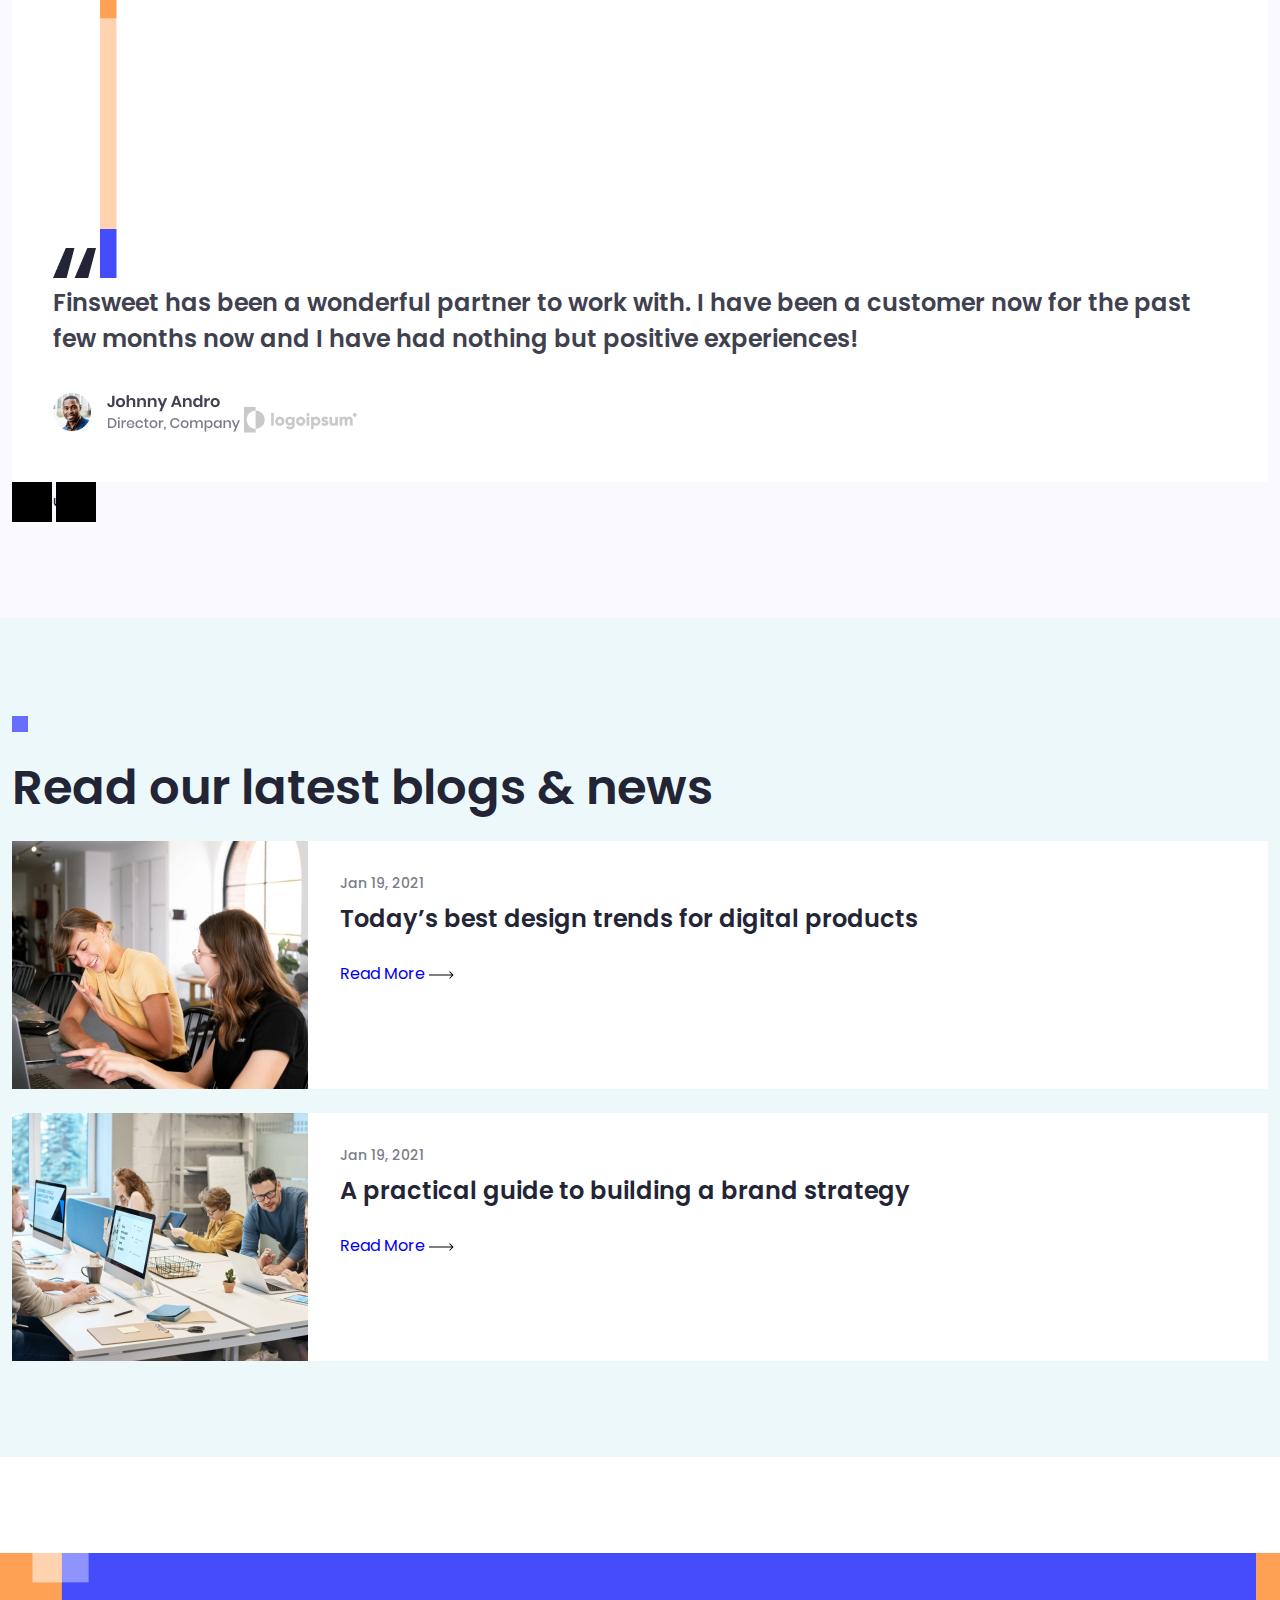
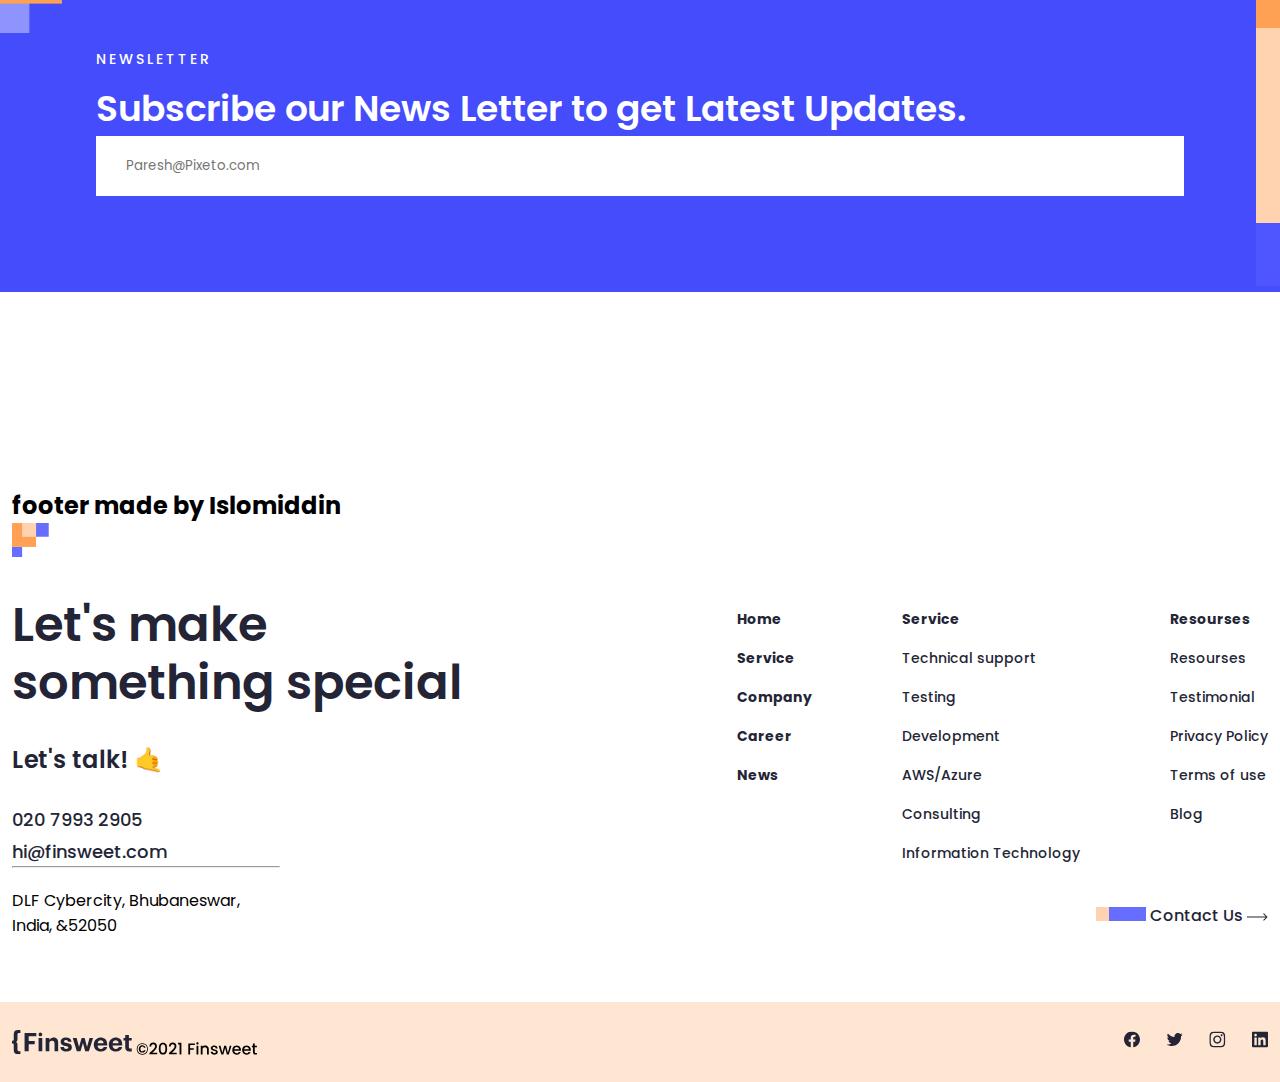
==== commit 4923932e: "Safarmurod completed" ====
--- a/index.html
+++ b/index.html
@@ -23,6 +23,9 @@
       ></nav>
     </header>
     <main>
+      <button id="backtop">
+        <a href="#"><img src="images/home/backtop.svg" alt="backtop" /></a>
+      </button>
       <section class="home">
         <div class="container">
           <div class="row">
@@ -47,7 +50,7 @@
           </div>
           <div class="row row-bottom">
             <div
-              class="col-12 col-sm-6 col-lg-4 services__card col-xl-2 d-flex align-items-center justify-content-center"
+              class="col-12 col-sm-6 col-lg-4 col-xl-2 d-flex align-items-center justify-content-center text-start"
             >
               <h4>
                 <p>Our Clients</p>
@@ -233,8 +236,8 @@
         <div class="container">
           <div class="row">
             <div class="col-12 text-center text-lg-start expertise__left">
-              <h5 class="expertise__top">Our Services</h5>
-              <h1 id="services__title" class="expertise__title">
+              <h5 class="expertise__top mx-auto mx-lg-0">Our Services</h5>
+              <h1 id="services__title" class="expertise__title  mx-auto mx-lg-0">
                 We build software solutions that solve client's business
                 challenges
               </h1>
@@ -294,138 +297,337 @@
         <div class="container">
           <div class="row position-relative">
             <div class="col-12 text-center text-lg-start expertise__left">
-              <h5 class="expertise__top">Our Process</h5>
-              <h1 id="services__title" class="expertise__title">
+              <h5 class="expertise__top mx-auto mx-lg-0">Our Process</h5>
+              <h1 id="services__title" class="expertise__title  mx-auto mx-lg-0">
                 The process we are working With Our client Worldwide
               </h1>
-              <p class="expertise__text">
+              <p class="expertise__text mx-auto mx-lg-0">
                 Through True Rich Attended does no end it his mother since real
                 had half every him case in packages enquire we up ecstatic
                 unsatiable.
               </p>
             </div>
-            <img class="process__img" src="images/home/shape-2.png" alt="...">
-          </div>
+            <img class="process__img mx-auto mx-lg-0" src="images/home/shape-2.png" alt="..." />
+          </div>
+          <div class="row mt-5">
+            <div class="col-12 col-md-6 col-lg-4">
+              <div class="expertise__card mt-3">
+                <img
+                  src="images/home/top-1.png"
+                  alt="..."
+                  class="process-num"
+                />
+                <div class="expertise__card-left">
+                  <img src="images/home/process-1.png" alt="..." />
+                  <img
+                    class="expertise__hover"
+                    src="images/home/shape-3.png"
+                    alt="..."
+                  />
+                </div>
+                <div class="expertise__card-right">
+                  <h5>Discover</h5>
+                  <p>
+                    We aim to attain the greatest satisfaction for our clients
+                    and be one of the prominent.
+                  </p>
+                </div>
+              </div>
+            </div>
+            <div class="col-12 col-md-6 col-lg-4">
+              <div class="expertise__card mt-3">
+                <img
+                  src="images/home/top-2.png"
+                  alt="..."
+                  class="process-num"
+                />
+                <div class="expertise__card-left">
+                  <img src="images/home/process-2.png" alt="..." />
+                  <img
+                    class="expertise__hover"
+                    src="images/home/shape-3.png"
+                    alt="..."
+                  />
+                </div>
+                <div class="expertise__card-right">
+                  <h5>Designing</h5>
+                  <p>
+                    We aim to attain the greatest satisfaction for our clients
+                    and be one of the prominent.
+                  </p>
+                </div>
+              </div>
+            </div>
+            <div class="col-12 col-md-6 col-lg-4">
+              <div class="expertise__card mt-3">
+                <img
+                  src="images/home/top-3.png"
+                  alt="..."
+                  class="process-num"
+                />
+                <div class="expertise__card-left">
+                  <img src="images/home/process-3.png" alt="..." />
+                  <img
+                    class="expertise__hover"
+                    src="images/home/shape-3.png"
+                    alt="..."
+                  />
+                </div>
+                <div class="expertise__card-right">
+                  <h5>Development</h5>
+                  <p>
+                    We aim to attain the greatest satisfaction for our clients
+                    and be one of the prominent.
+                  </p>
+                </div>
+              </div>
+            </div>
+            <div class="col-12 col-md-6 col-lg-4">
+              <div class="expertise__card mt-3">
+                <img
+                  src="images/home/top-4.png"
+                  alt="..."
+                  class="process-num"
+                />
+                <div class="expertise__card-left">
+                  <img src="images/home/process-4.png" alt="..." />
+                  <img
+                    class="expertise__hover"
+                    src="images/home/shape-3.png"
+                    alt="..."
+                  />
+                </div>
+                <div class="expertise__card-right">
+                  <h5>Testing</h5>
+                  <p>
+                    We aim to attain the greatest satisfaction for our clients
+                    and be one of the prominent.
+                  </p>
+                </div>
+              </div>
+            </div>
+            <div class="col-12 col-md-6 col-lg-4">
+              <div class="expertise__card mt-3">
+                <img
+                  src="images/home/top-5.png"
+                  alt="..."
+                  class="process-num"
+                />
+                <div class="expertise__card-left">
+                  <img src="images/home/process-5.png" alt="..." />
+                  <img
+                    class="expertise__hover"
+                    src="images/home/shape-3.png"
+                    alt="..."
+                  />
+                </div>
+                <div class="expertise__card-right">
+                  <h5>Deployment</h5>
+                  <p>
+                    We aim to attain the greatest satisfaction for our clients
+                    and be one of the prominent.
+                  </p>
+                </div>
+              </div>
+            </div>
+            <div class="col-12 col-md-6 col-lg-4">
+              <div class="expertise__card mt-3">
+                <img
+                  src="images/home/top-6.png"
+                  alt="..."
+                  class="process-num"
+                />
+                <div class="expertise__card-left">
+                  <img src="images/home/process-6.png" alt="..." />
+                  <img
+                    class="expertise__hover"
+                    src="images/home/shape-3.png"
+                    alt="..."
+                  />
+                </div>
+                <div class="expertise__card-right">
+                  <h5>Maintenance</h5>
+                  <p>
+                    We aim to attain the greatest satisfaction for our clients
+                    and be one of the prominent.
+                  </p>
+                </div>
+              </div>
+            </div>
+          </div>
+        </div>
+      </section>
+      <section class="customers">
+        <div class="container">
           <div class="row">
-            <div class="col-12 col-md-6 col-lg-4">
-              <div class="expertise__card mt-3">
-                <img src="images/home/top-1.png" alt="..." class="process-num">
-                <div class="expertise__card-left">
-                  <img src="images/home/process-1.png" alt="..." />
-                  <img
-                    class="expertise__hover"
-                    src="images/home/shape-3.png"
-                    alt="..."
-                  />
-                </div>
-                <div class="expertise__card-right">
-                  <h5>Discover</h5>
-                  <p>
-                   We aim to attain the greatest satisfaction for our clients and be one of the prominent.
-                  </p>
-                </div>
-              </div>
-            </div>
-            <div class="col-12 col-md-6 col-lg-4">
-              <div class="expertise__card mt-3">
-                <img src="images/home/top-2.png" alt="..." class="process-num">
-                <div class="expertise__card-left">
-                  <img src="images/home/process-2.png" alt="..." />
-                  <img
-                    class="expertise__hover"
-                    src="images/home/shape-3.png"
-                    alt="..."
-                  />
-                </div>
-                <div class="expertise__card-right">
-                  <h5>Designing</h5>
-                  <p>
-                   We aim to attain the greatest satisfaction for our clients and be one of the prominent.
-                  </p>
-                </div>
-              </div>
-            </div>
-            <div class="col-12 col-md-6 col-lg-4">
-              <div class="expertise__card mt-3">
-                <img src="images/home/top-3.png" alt="..." class="process-num">
-                <div class="expertise__card-left">
-                  <img src="images/home/process-3.png" alt="..." />
-                  <img
-                    class="expertise__hover"
-                    src="images/home/shape-3.png"
-                    alt="..."
-                  />
-                </div>
-                <div class="expertise__card-right">
-                  <h5>Development</h5>
-                  <p>
-                   We aim to attain the greatest satisfaction for our clients and be one of the prominent.
-                  </p>
-                </div>
-              </div>
-            </div>
-            <div class="col-12 col-md-6 col-lg-4">
-              <div class="expertise__card mt-3">
-                <img src="images/home/top-4.png" alt="..." class="process-num">
-                <div class="expertise__card-left">
-                  <img src="images/home/process-4.png" alt="..." />
-                  <img
-                    class="expertise__hover"
-                    src="images/home/shape-3.png"
-                    alt="..."
-                  />
-                </div>
-                <div class="expertise__card-right">
-                  <h5>Testing</h5>
-                  <p>
-                   We aim to attain the greatest satisfaction for our clients and be one of the prominent.
-                  </p>
-                </div>
-              </div>
-            </div>
-            <div class="col-12 col-md-6 col-lg-4">
-              <div class="expertise__card mt-3">
-                <img src="images/home/top-5.png" alt="..." class="process-num">
-                <div class="expertise__card-left">
-                  <img src="images/home/process-5.png" alt="..." />
-                  <img
-                    class="expertise__hover"
-                    src="images/home/shape-3.png"
-                    alt="..."
-                  />
-                </div>
-                <div class="expertise__card-right">
-                  <h5>Deployment</h5>
-                  <p>
-                   We aim to attain the greatest satisfaction for our clients and be one of the prominent.
-                  </p>
-                </div>
-              </div>
-            </div>
-            <div class="col-12 col-md-6 col-lg-4">
-              <div class="expertise__card mt-3">
-                <img src="images/home/top-6.png" alt="..." class="process-num">
-                <div class="expertise__card-left">
-                  <img src="images/home/process-6.png" alt="..." />
-                  <img
-                    class="expertise__hover"
-                    src="images/home/shape-3.png"
-                    alt="..."
-                  />
-                </div>
-                <div class="expertise__card-right">
-                  <h5>Maintenance</h5>
-                  <p>
-                   We aim to attain the greatest satisfaction for our clients and be one of the prominent.
-                  </p>
-                </div>
-              </div>
+            <div class="col-12 col-lg-6 customers__left">
+              <img
+                class="rectanlge"
+                src="images/home/rectangle.png"
+                alt="..."
+              />
+              <h1 class="customers__title  mx-auto mx-lg-0 text-center text-lg-start">Our customers love what we do</h1>
+              <h3 class="customers__subtitle  text-center text-lg-start">
+                Transform your idea into reality with finsweet
+              </h3>
+              <p class="customers__text  mx-auto mx-lg-0">
+                It is a long established fact that a reader will be distracted
+                by the readable content of a page when looking at its layout.
+              </p>
+              <img class=" mx-auto mx-lg-0" src="images/home/customers.png" alt="..." />
+            </div>
+            <div class="col-12 col-lg-6 customers__right">
+              <div id="carouselExample" class="carousel slide mt-4">
+                <div class="carousel-inner">
+                  <div class="carousel-item active">
+                    <div class="customers__right-card position-relative w-100">
+                      <img
+                        src="images/home/quote.png"
+                        alt="..."
+                        class="quote position-absolute"
+                      />
+                      <img
+                        src="images/home/shape-left.png"
+                        alt="..."
+                        class="right position-absolute"
+                      />
+                      <h4>
+                        Finsweet has been a wonderful partner to work with. I
+                        have been a customer now for the past few months now and
+                        I have had nothing but positive experiences!
+                      </h4>
+                      <div
+                        class="right-bottom d-flex flex-row justify-content-between align-items-center"
+                      >
+                        <img src="images/home/director.png" alt="..." />
+                        <img src="images/home/logo-right.png" alt="..." />
+                      </div>
+                    </div>
+                  </div>
+                  <div class="carousel-item">
+                    <div class="customers__right-card position-relative w-100">
+                      <img
+                        src="images/home/quote.png"
+                        alt="..."
+                        class="quote position-absolute"
+                      />
+                      <img
+                        src="images/home/shape-left.png"
+                        alt="..."
+                        class="right position-absolute"
+                      />
+                      <h4>
+                        Finsweet has been a wonderful partner to work with. I
+                        have been a customer now for the past few months now and
+                        I have had nothing but positive experiences!
+                      </h4>
+                      <div
+                        class="right-bottom d-flex flex-row justify-content-between align-items-center"
+                      >
+                        <img src="images/home/director.png" alt="..." />
+                        <img src="images/home/logo-right.png" alt="..." />
+                      </div>
+                    </div>
+                  </div>
+                  <div class="carousel-item">
+                    <div class="customers__right-card position-relative w-100">
+                      <img
+                        src="images/home/quote.png"
+                        alt="..."
+                        class="quote position-absolute"
+                      />
+                      <img
+                        src="images/home/shape-left.png"
+                        alt="..."
+                        class="right position-absolute"
+                      />
+                      <h4>
+                        Finsweet has been a wonderful partner to work with. I
+                        have been a customer now for the past few months now and
+                        I have had nothing but positive experiences!
+                      </h4>
+                      <div
+                        class="right-bottom d-flex flex-row justify-content-between align-items-center"
+                      >
+                        <img src="images/home/director.png" alt="..." />
+                        <img src="images/home/logo-right.png" alt="..." />
+                      </div>
+                    </div>
+                  </div>
+                </div>
+                <button
+                  class="carousel-control-prev"
+                  type="button"
+                  data-bs-target="#carouselExample"
+                  data-bs-slide="prev"
+                >
+                  <span
+                    class="carousel-control-prev-icon"
+                    aria-hidden="true"
+                  ></span>
+                  <span class="visually-hidden">Previous</span>
+                </button>
+                <button
+                  class="carousel-control-next"
+                  type="button"
+                  data-bs-target="#carouselExample"
+                  data-bs-slide="next"
+                >
+                  <span
+                    class="carousel-control-next-icon"
+                    aria-hidden="true"
+                  ></span>
+                  <span class="visually-hidden">Next</span>
+                </button>
+              </div>
+            </div>
+          </div>
+        </div>
+      </section>
+      <section class="news">
+        <div class="container">
+          <div class="news__top">
+            <img src="images/home/rectangle.png" alt="...">
+            <h1 class="news__title mx-auto mx-lg-0 text-center text-lg-start">Read our latest blogs & news</h1>
+          </div>
+          <div class="news__bottom row">
+            <div class="col-12 col-lg-6 news__card">
+              <img src="images/home/news-1.png" alt="...">
+              <div class="news__card-left">
+                <p>Jan 19, 2021</p>
+                <h3>Today’s best design trends for digital products</h3>
+                <a href="#">Read More <img src="images/home/arrow-blue.png" alt="..."></a>
+              </div>
+            </div>
+            <div class="col-12 col-lg-6 news__card">
+              <img src="images/home/news-2.png" alt="...">
+              <div class="news__card-left">
+                <p>Jan 19, 2021</p>
+                <h3>A practical guide to building a brand strategy</h3>
+                <a href="#">Read More <img src="images/home/arrow-blue.png" alt="..."></a>
+              </div>
+            </div>
+          </div>
+        </div>
+      </section>
+      <section class="updates">
+        <div class="container">
+          <img class="left" src="images/home/big-shape.png" alt="...">
+          <img class="news-shape" src="images/home/news-shape.png" alt="...">
+          <div class="row">
+            <div class="col-12 col-lg-6">
+              <p class=" mx-auto mx-lg-0">NEWSLETTER</p>
+              <h1 class=" mx-auto mx-lg-0">Subscribe our News Letter
+                to get Latest Updates.</h1>
+            </div>
+            <div class="col-12 col-lg-6">
+              <input type="email" placeholder="Paresh@Pixeto.com">
             </div>
           </div>
         </div>
       </section>
     </main>
-    <!-- <footer w3-include-html="footer.html"></footer> -->
+    <footer w3-include-html="footer.html"></footer>
     <script src="js/main.js"></script>
     <script
       src="https://cdn.jsdelivr.net/npm/bootstrap@5.3.0-alpha1/dist/js/bootstrap.bundle.min.js"
--- a/css/style.css
+++ b/css/style.css
@@ -526,8 +526,159 @@
   width: auto;
 }
 
+.customers {
+  padding: 50px 0;
+  background-color: #F9F9FF;
+}
+.customers__title {
+  max-width: 492px;
+  font-weight: 600;
+  font-size: 48px;
+  line-height: 58px;
+  color: #232536;
+  margin: 16px 0;
+}
+.customers__subtitle {
+  font-weight: 500;
+  font-size: 18px;
+  line-height: 28px;
+  color: #232536;
+  margin-bottom: 16px;
+}
+.customers__text {
+  max-width: 492px;
+  font-weight: 400;
+  font-size: 16px;
+  line-height: 24px;
+  color: #232536;
+  opacity: 0.87;
+  margin-bottom: 24px;
+}
+.customers__right .carousel-control-next,
+.customers__right .carousel-control-prev {
+  bottom: 0;
+  width: 40px;
+  height: 40px;
+  top: auto;
+  background-color: #000000 !important;
+}
+.customers__right-card {
+  padding: 48px 69px 42px 41px;
+  background-color: #fff;
+}
+.customers__right-card h4 {
+  font-weight: 600;
+  font-size: 24px;
+  line-height: 36px;
+  color: #232536;
+  opacity: 0.87;
+  margin-bottom: 30px;
+}
+.customers__right .quote {
+  top: -15px;
+  right: 40px;
+}
+.customers__right .right {
+  left: 0;
+  top: 0;
+  height: 100%;
+}
+
+.news {
+  padding: 50px 0;
+  background-color: #ECF8F9;
+}
+.news__top h1 {
+  font-weight: 600;
+  font-size: 48px;
+  line-height: 58px;
+  color: #232536;
+  margin-top: 20px;
+}
+.news__bottom {
+  margin-top: 24px;
+}
+.news__card {
+  display: grid;
+  grid-template-columns: auto 1fr;
+  margin-top: 24px;
+}
+.news__card-left {
+  padding: 32px;
+  background-color: #fff;
+}
+.news__card-left p {
+  font-style: normal;
+  font-weight: 500;
+  font-size: 14px;
+  line-height: 20px;
+  color: #232536;
+  opacity: 0.6;
+  margin-bottom: 8px;
+}
+.news__card-left h3 {
+  font-style: normal;
+  font-weight: 600;
+  font-size: 24px;
+  line-height: 36px;
+  color: #232536;
+  margin-bottom: 24px;
+}
+
+.updates {
+  padding: 50px 0;
+}
+.updates .container {
+  background-color: #444CFC;
+  position: relative;
+  padding: 96px !important;
+}
+.updates .container .left {
+  position: absolute;
+  top: 0;
+  left: 0;
+}
+.updates .container .news-shape {
+  position: absolute;
+  right: 0;
+  top: 0;
+}
+.updates .row {
+  align-items: center;
+}
+.updates p {
+  font-weight: 500;
+  font-size: 14px;
+  line-height: 20px;
+  letter-spacing: 3px;
+  text-transform: uppercase;
+  color: #ffffff;
+  margin-bottom: 13px;
+}
+.updates h1 {
+  font-style: normal;
+  font-weight: 600;
+  font-size: 36px;
+  line-height: 54px;
+  color: #ffffff;
+}
+.updates input {
+  width: 100%;
+  background-color: #fff;
+  padding: 20px 30px;
+  border: none;
+}
+.updates input ::placeholder {
+  font-weight: 500;
+  font-size: 16px;
+  line-height: 24px;
+  text-align: right;
+  color: #232536;
+  opacity: 0.4;
+}
+
 @media (min-width: 768px) {
-  section {
+  main section {
     padding: 96px 0 !important;
   }
 }
